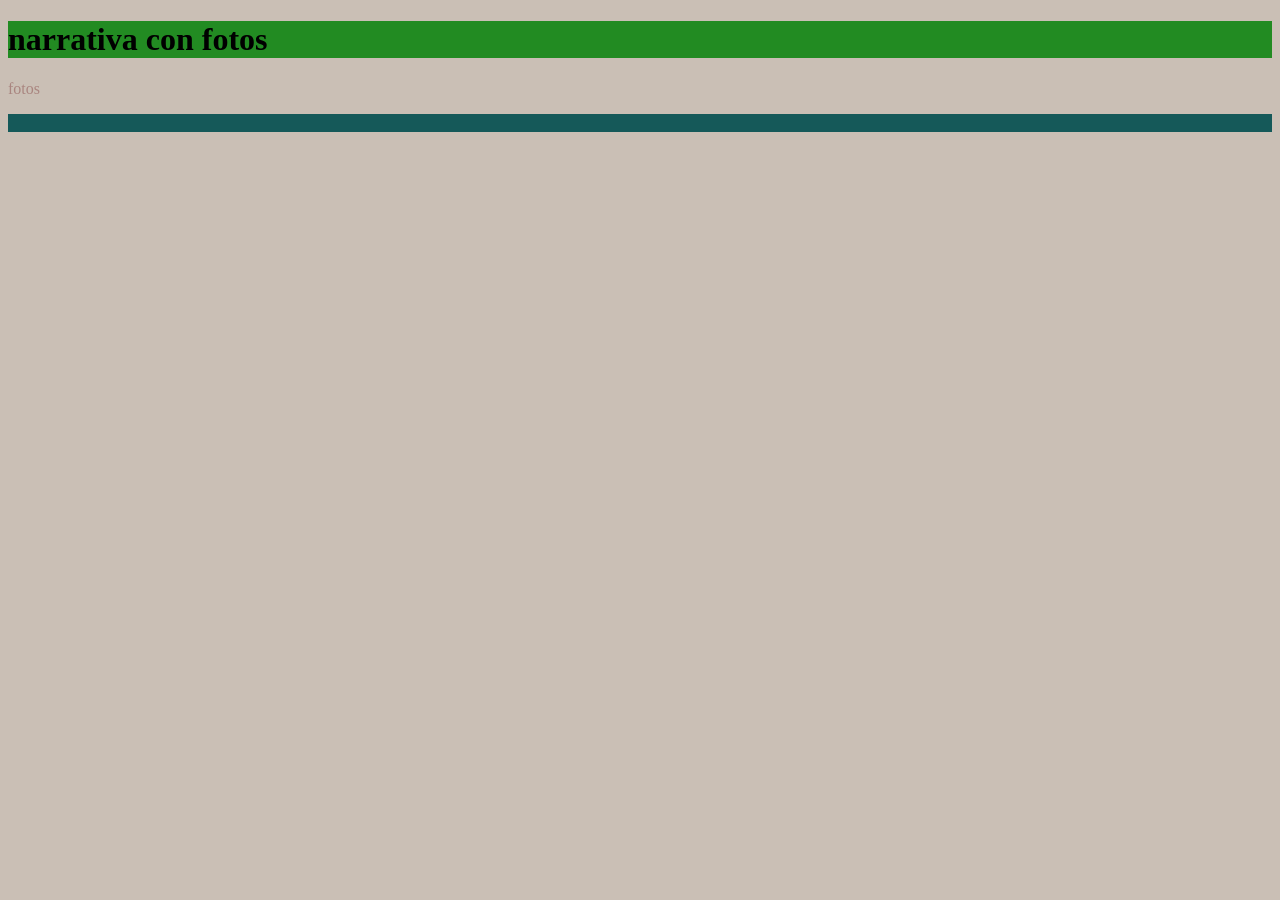
==== index.html @ 184008d2 "Avances con fotos" ====
<!DOCTYPE html>
<html lang="en">
<head>
    <meta charset="UTF-8">
    <meta name="viewport" content="width=device-width, initial-scale=1.0">
    <title>narrativa fotos</title>
    <link rel="stylesheet" href="estilo.css">
</head>
<body>
    <h1>narrativa con fotos</h1>
    <p>fotos</p>

    <div id="galeria">
        <img class="foto" src="" 
    </div>
   
</body>
</html>
---- estilo.css ----
body {
    background-color:#CABFB5;
}

h1 {
    background-color: forestgreen;
}

p {
    color:rgba(126, 54, 54, 0.423);
}

#galeria {
    background-color: rgb(21, 89, 89);
}
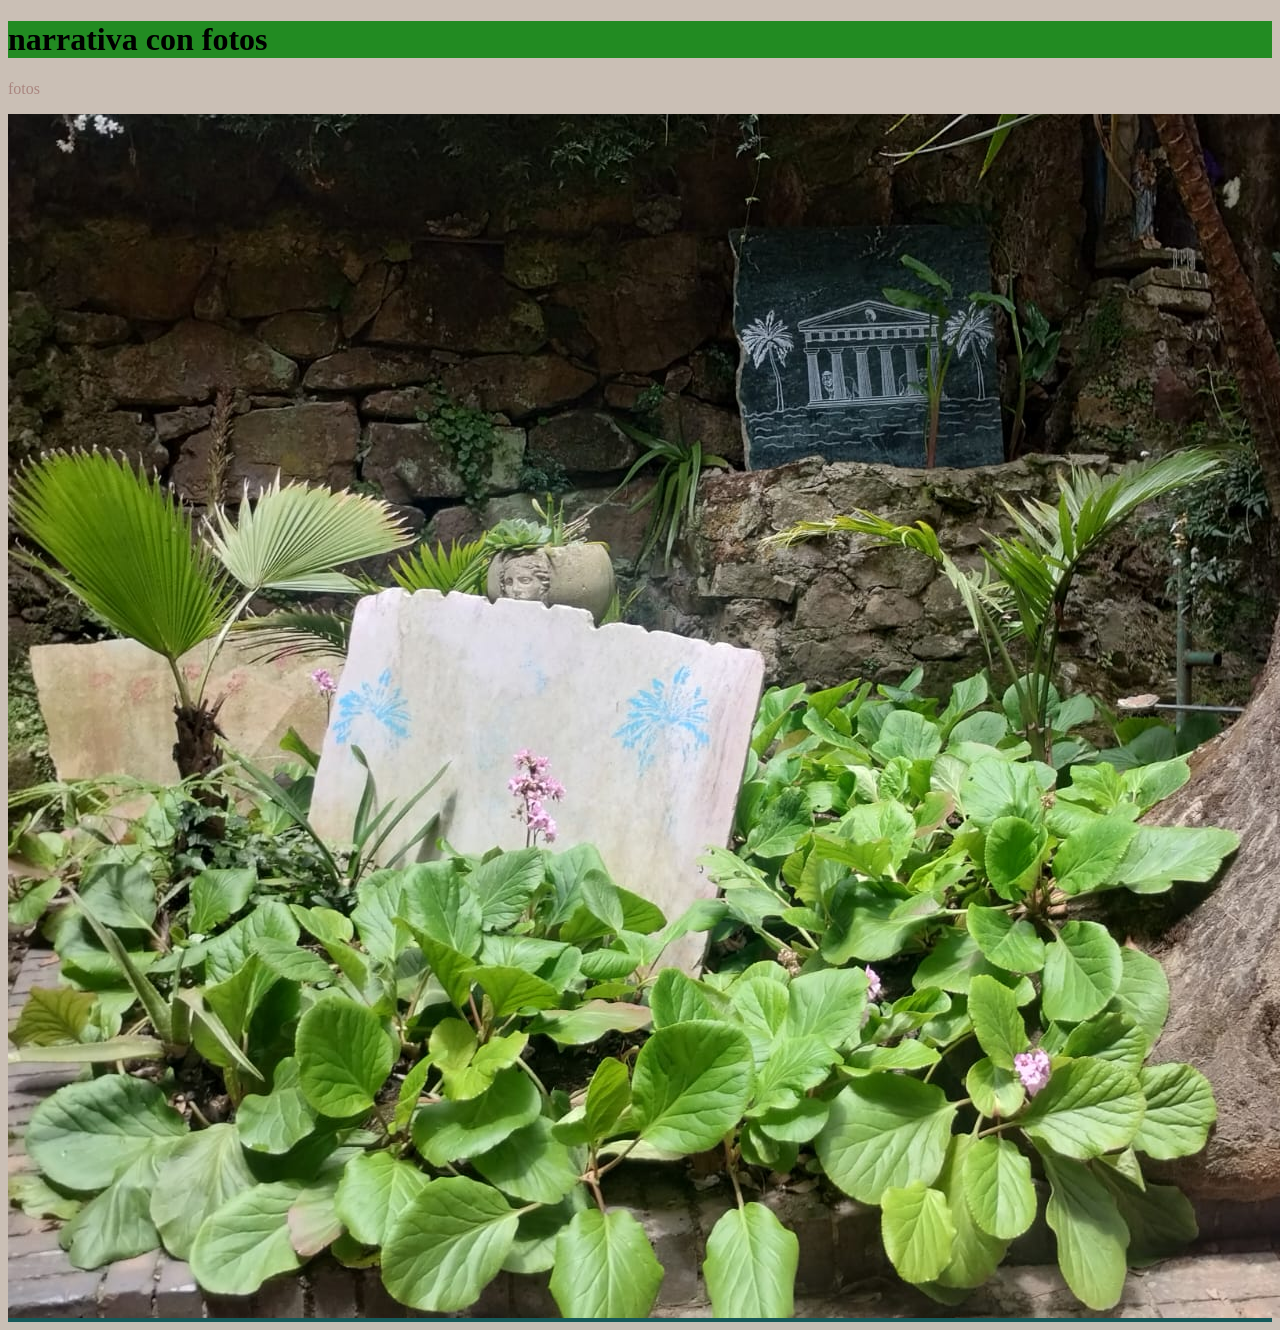
==== commit 71431e73: "avance fotos" ====
--- a/index.html
+++ b/index.html
@@ -11,7 +11,7 @@
     <p>fotos</p>
 
     <div id="galeria">
-        <img class="foto" src="" 
+        <img class="foto" src="/assets/arbol.jpeg" 
     </div>
    
 </body>
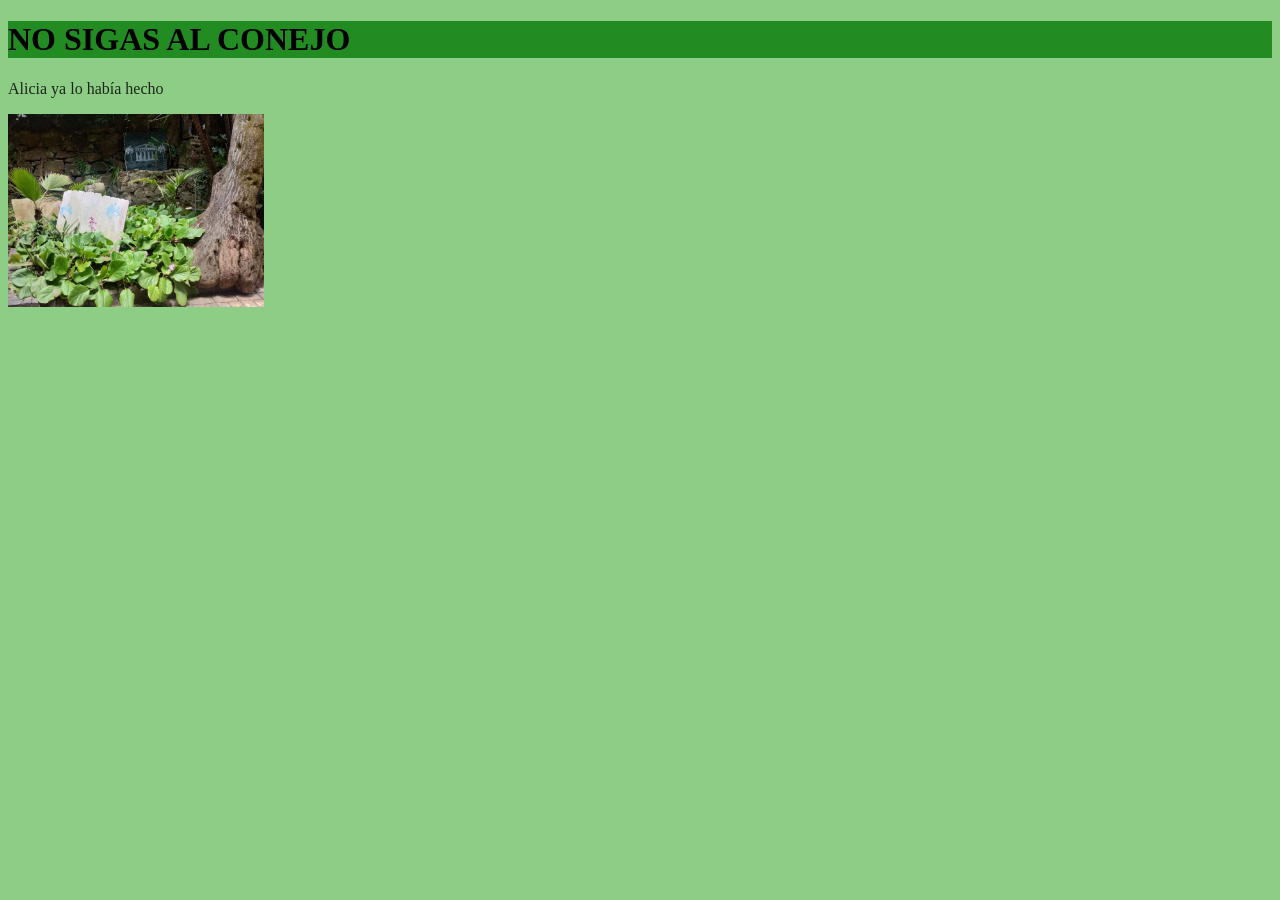
==== commit 7ac03aa5: "mejorar titulos, estructura e imagenes" ====
--- a/index.html
+++ b/index.html
@@ -1,14 +1,14 @@
 <!DOCTYPE html>
-<html lang="en">
+<html lang="es">
 <head>
     <meta charset="UTF-8">
     <meta name="viewport" content="width=device-width, initial-scale=1.0">
-    <title>narrativa fotos</title>
+    <title>El Sueño De Alicia</title>
     <link rel="stylesheet" href="estilo.css">
 </head>
 <body>
-    <h1>narrativa con fotos</h1>
-    <p>fotos</p>
+    <h1>NO SIGAS AL CONEJO</h1>
+    <p>Alicia ya lo había hecho</p>
 
     <div id="galeria">
         <img class="foto" src="/assets/arbol.jpeg" 
--- a/estilo.css
+++ b/estilo.css
@@ -1,15 +1,20 @@
 body {
-    background-color:#CABFB5;
+    background-color:#8dcd85;
 }
 
 h1 {
     background-color: forestgreen;
+    
 }
 
 p {
-    color:rgba(126, 54, 54, 0.423);
+    color:rgba(1, 1, 1, 0.814);
 }
 
 #galeria {
-    background-color: rgb(21, 89, 89);
+    width: 50vw;
 }
+
+.foto {
+width: 40%;
+}
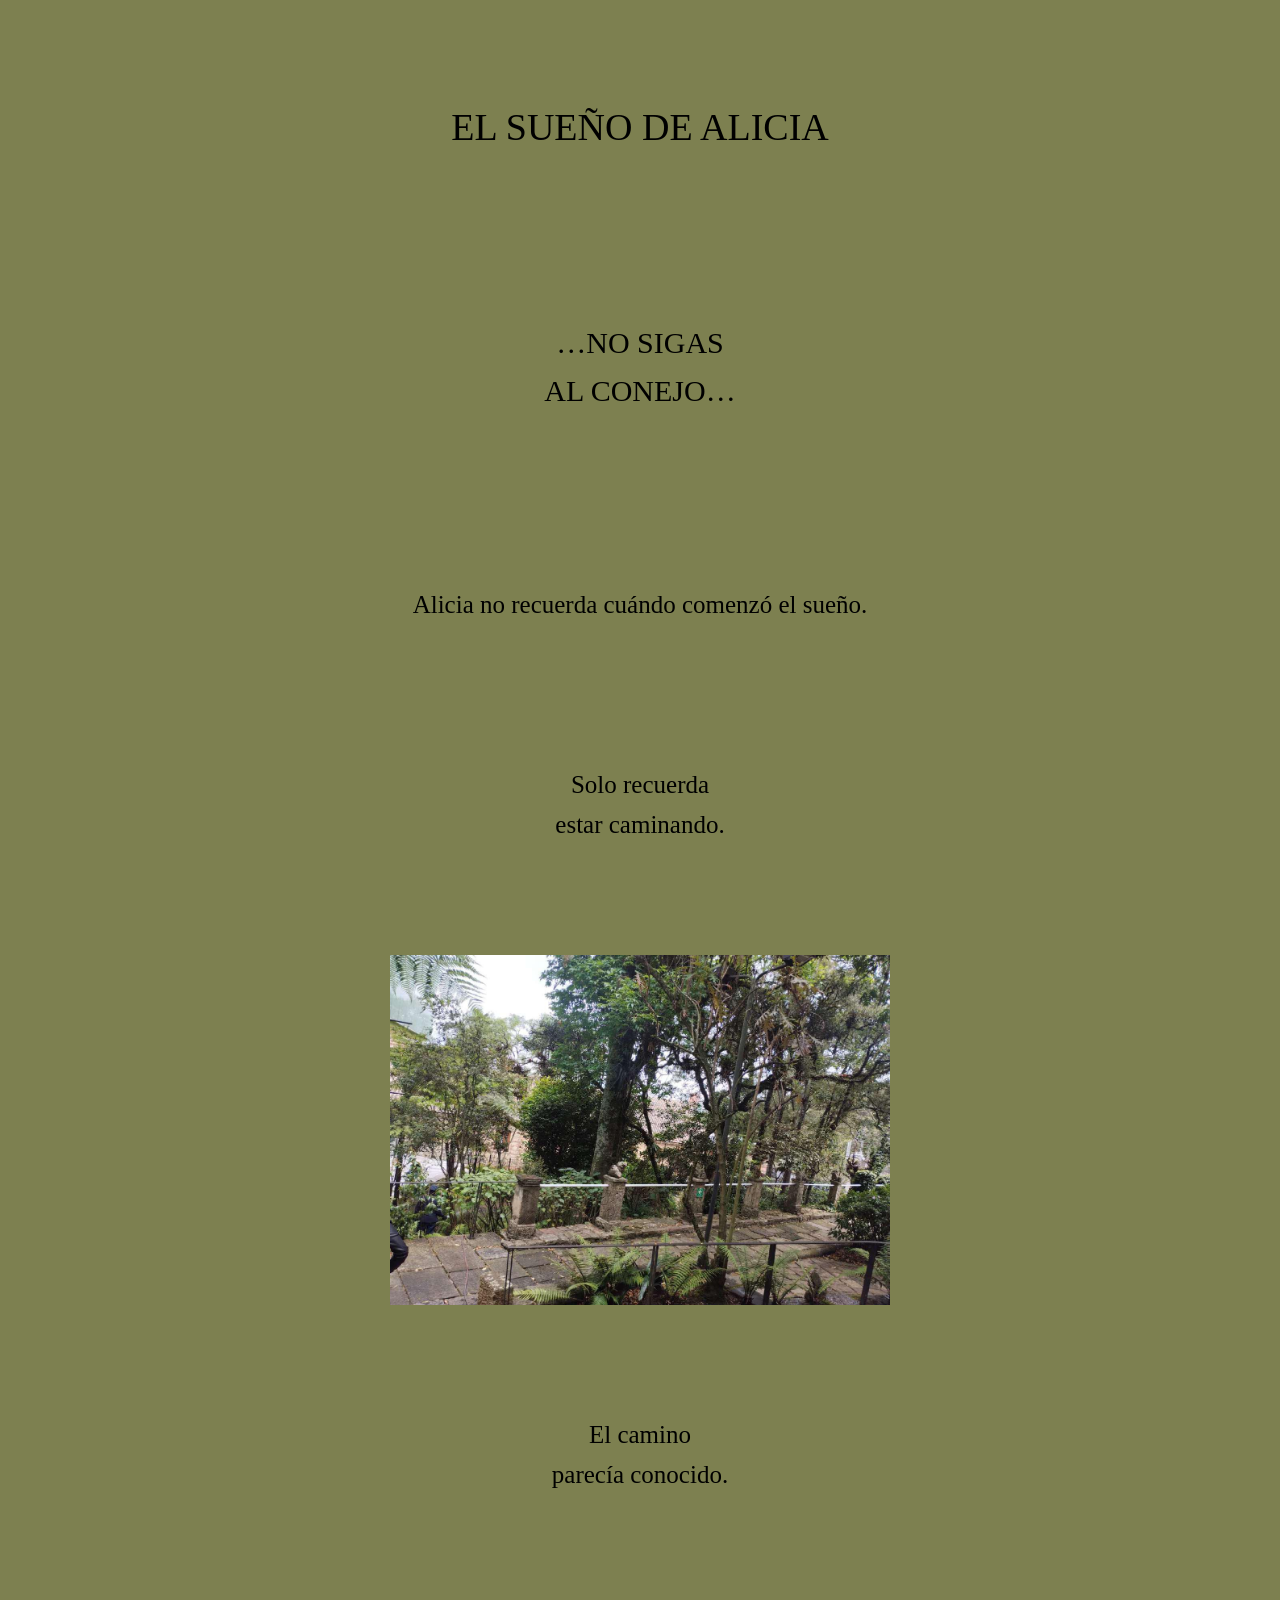
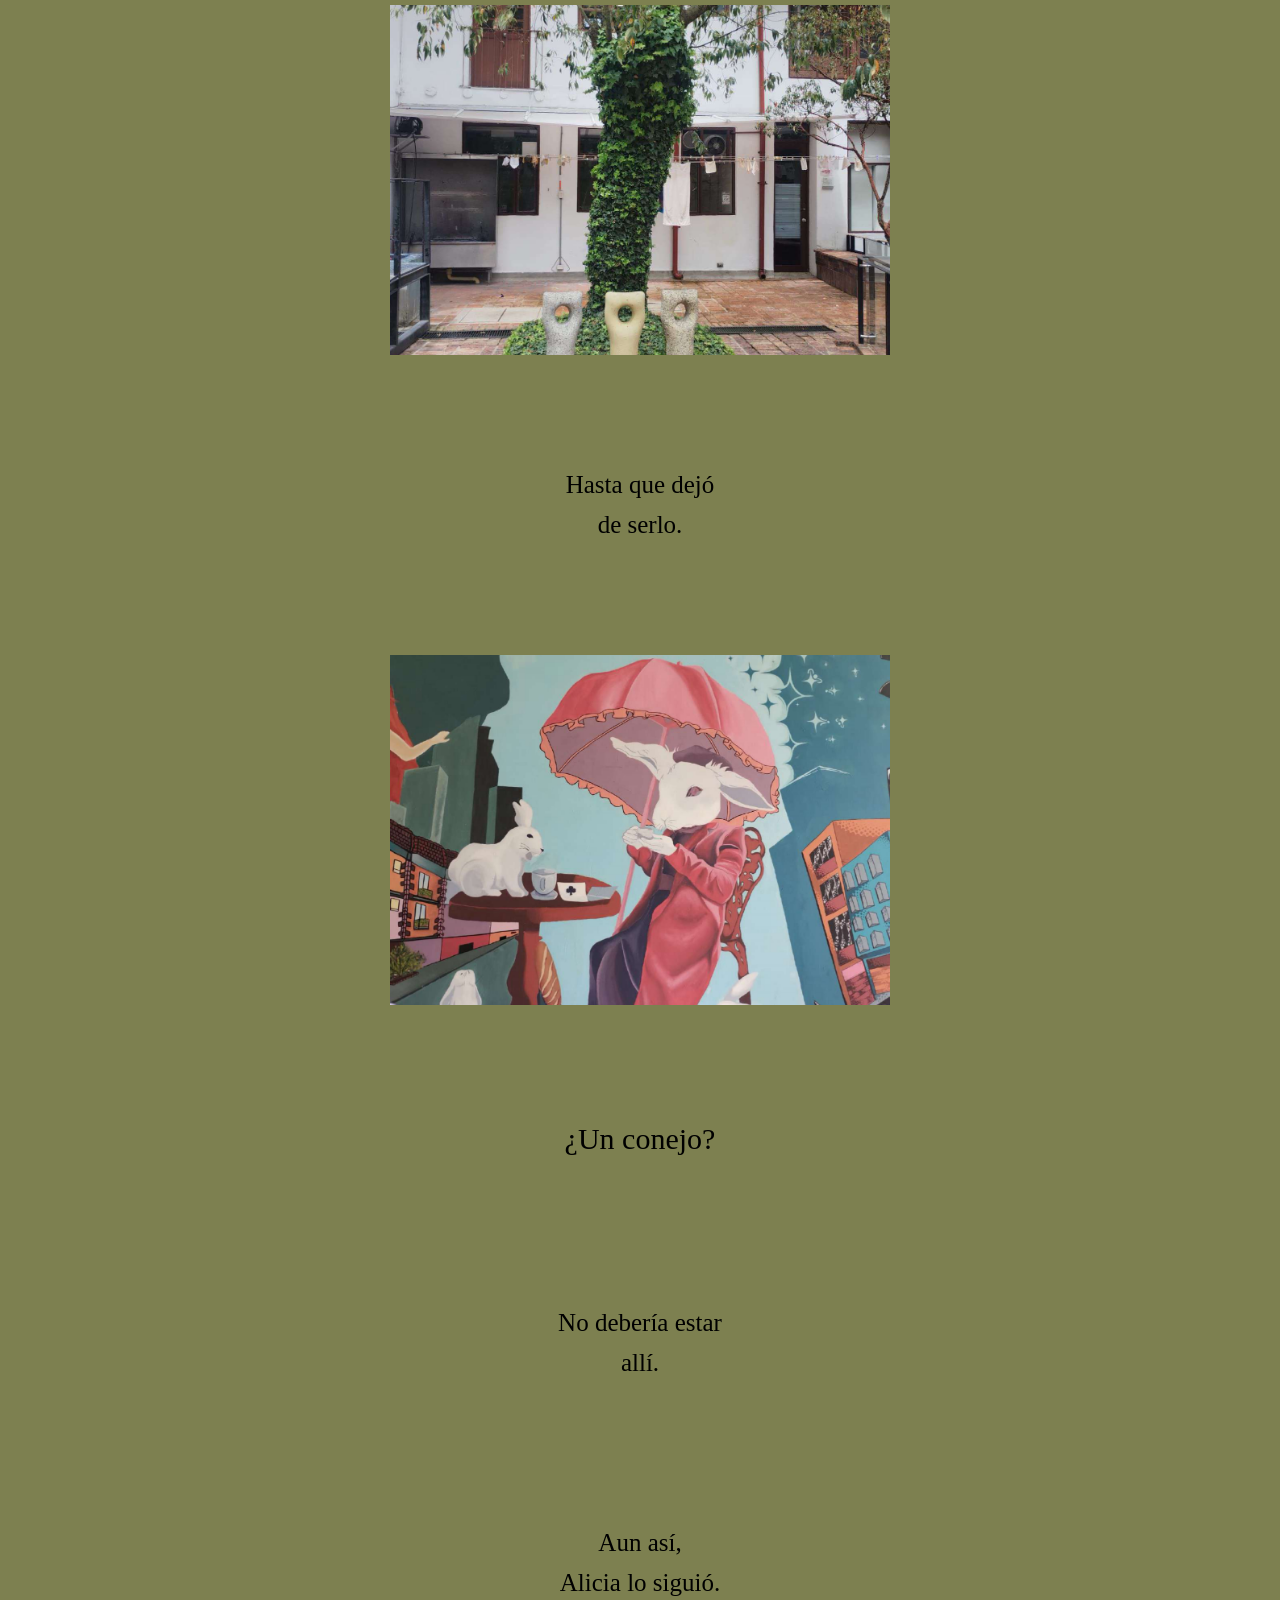
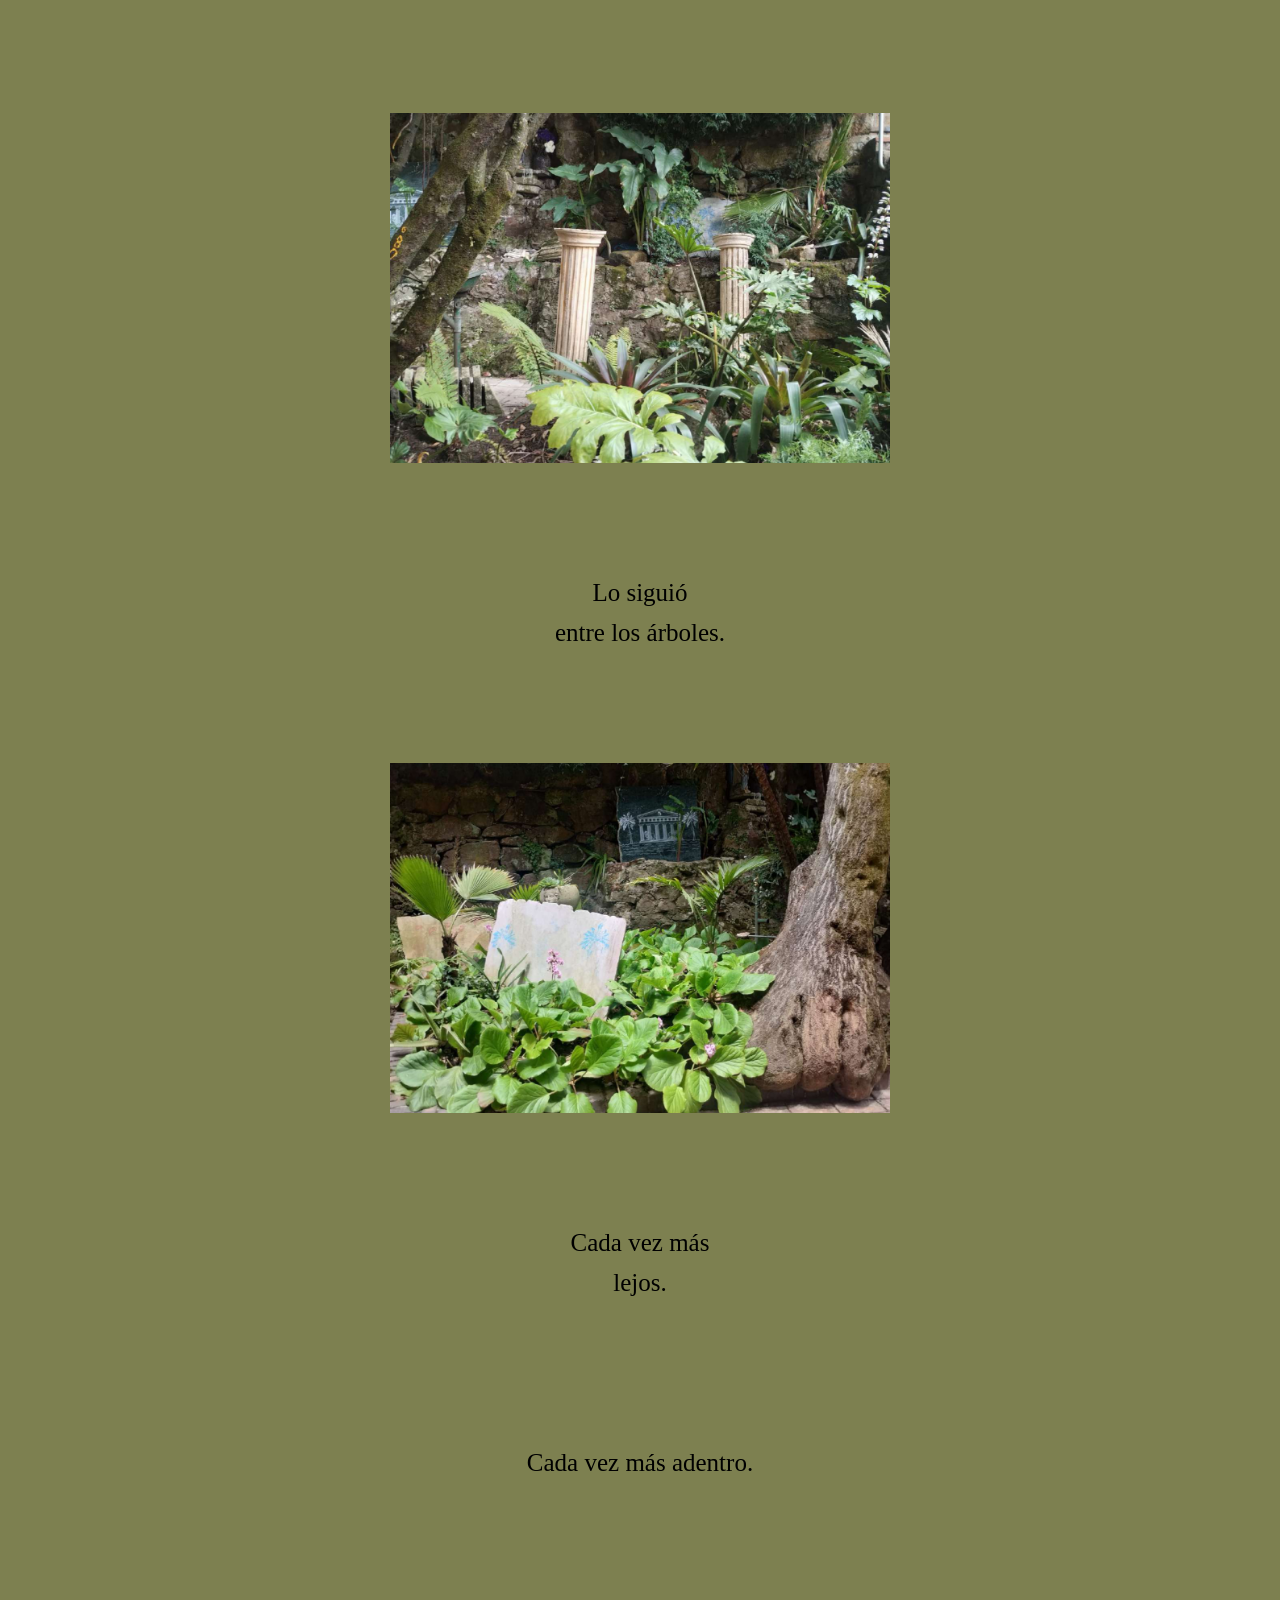
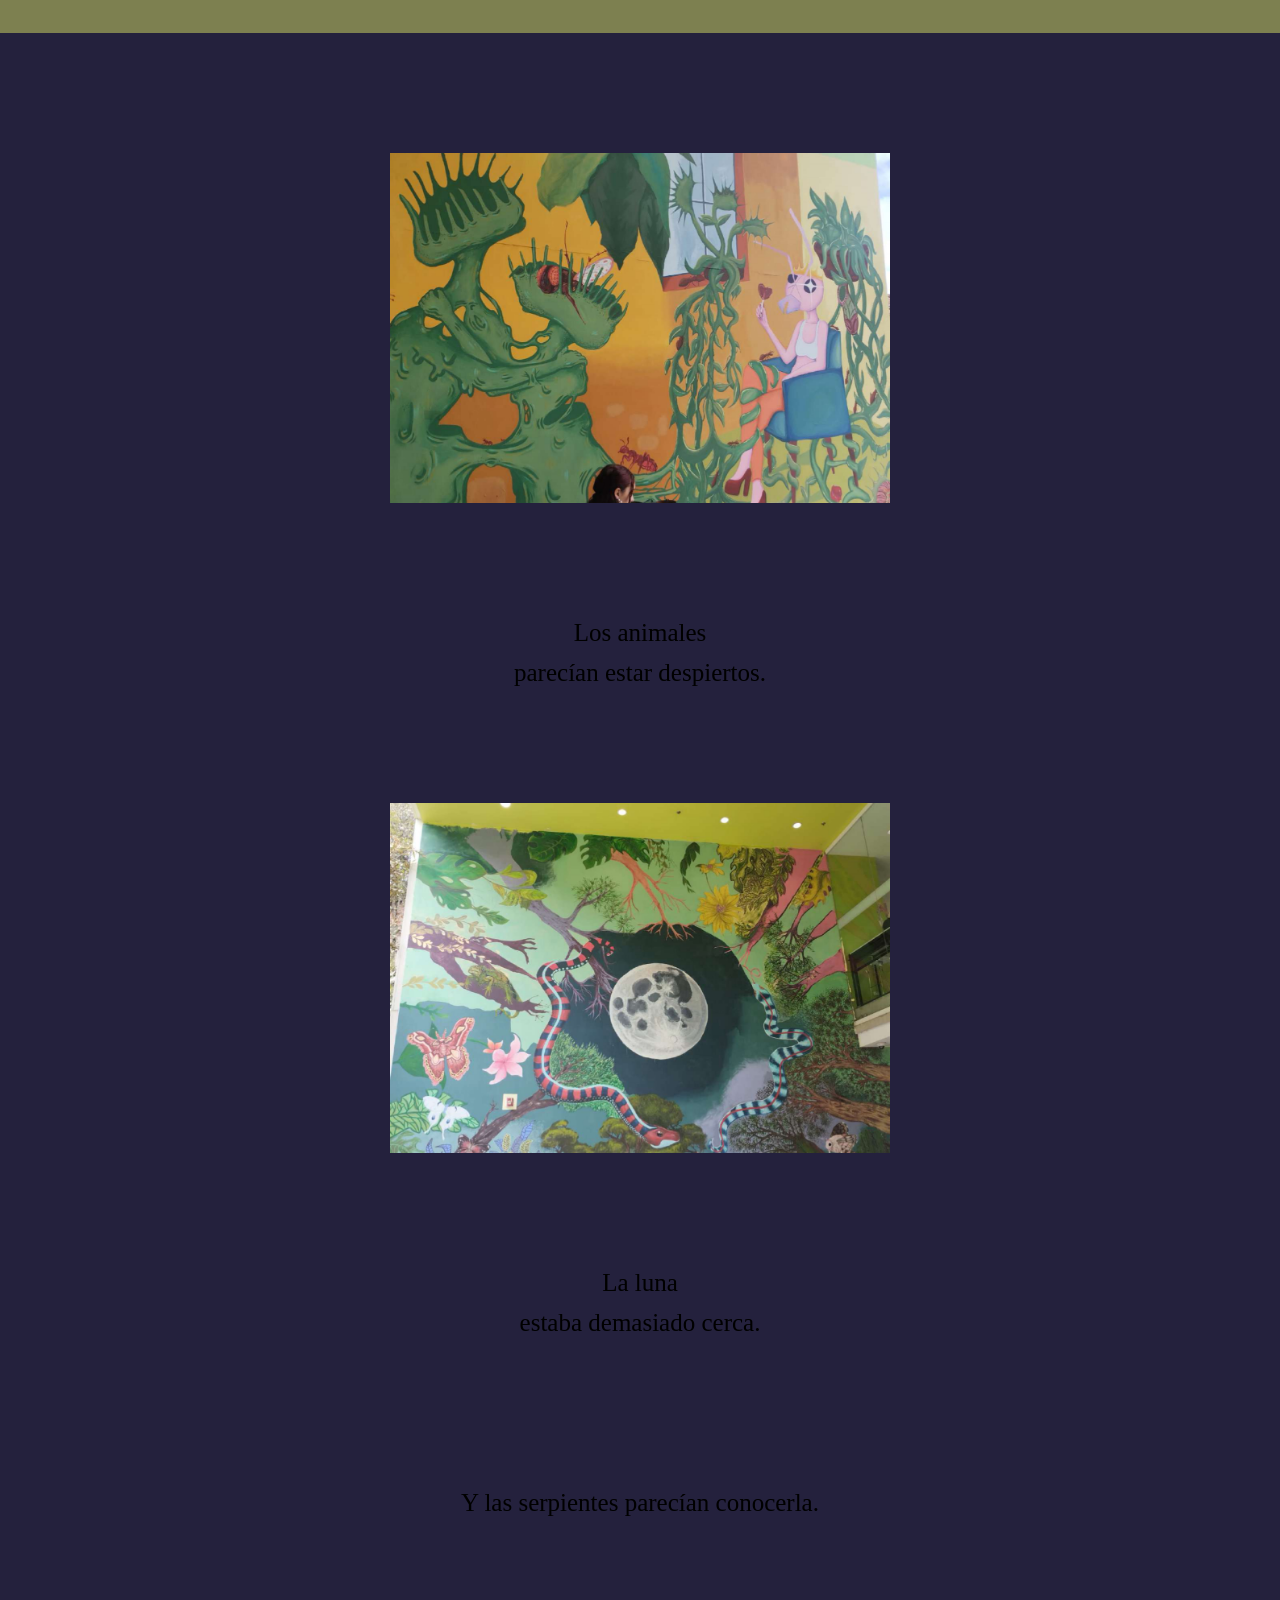
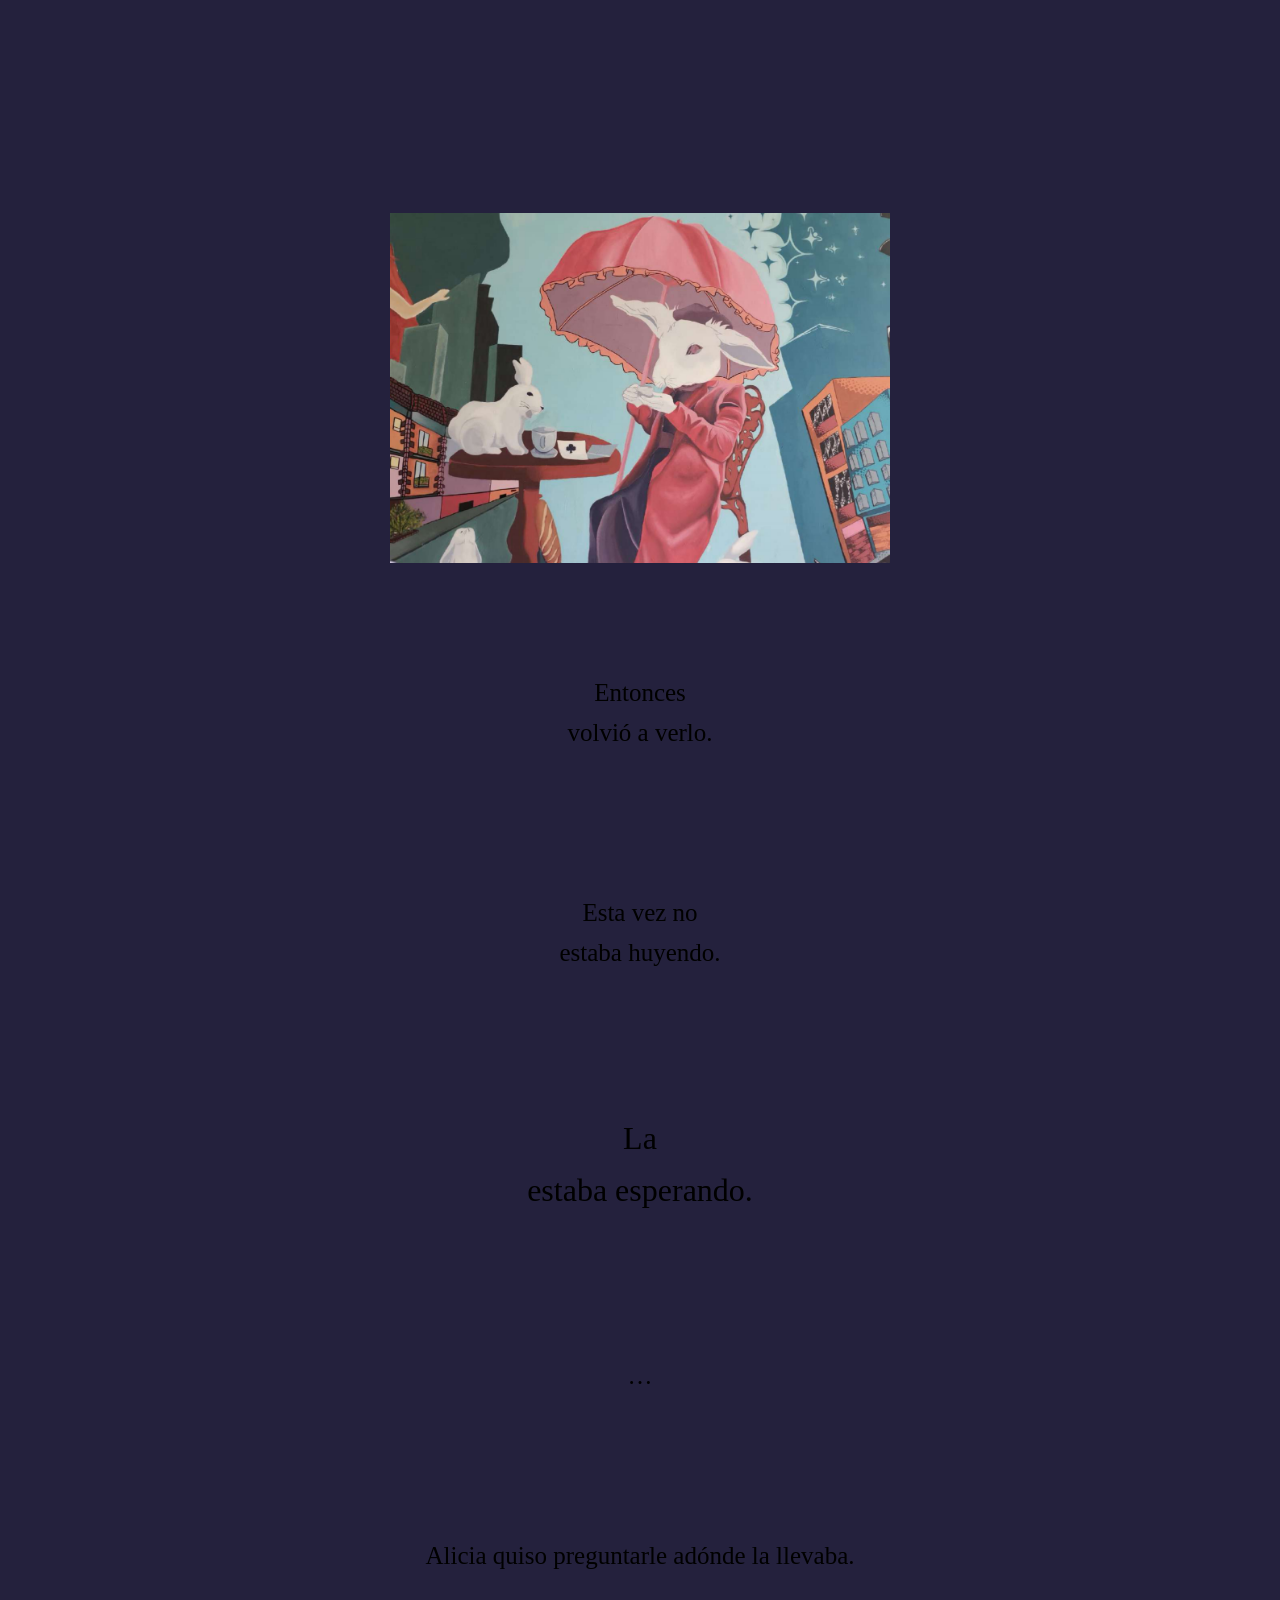
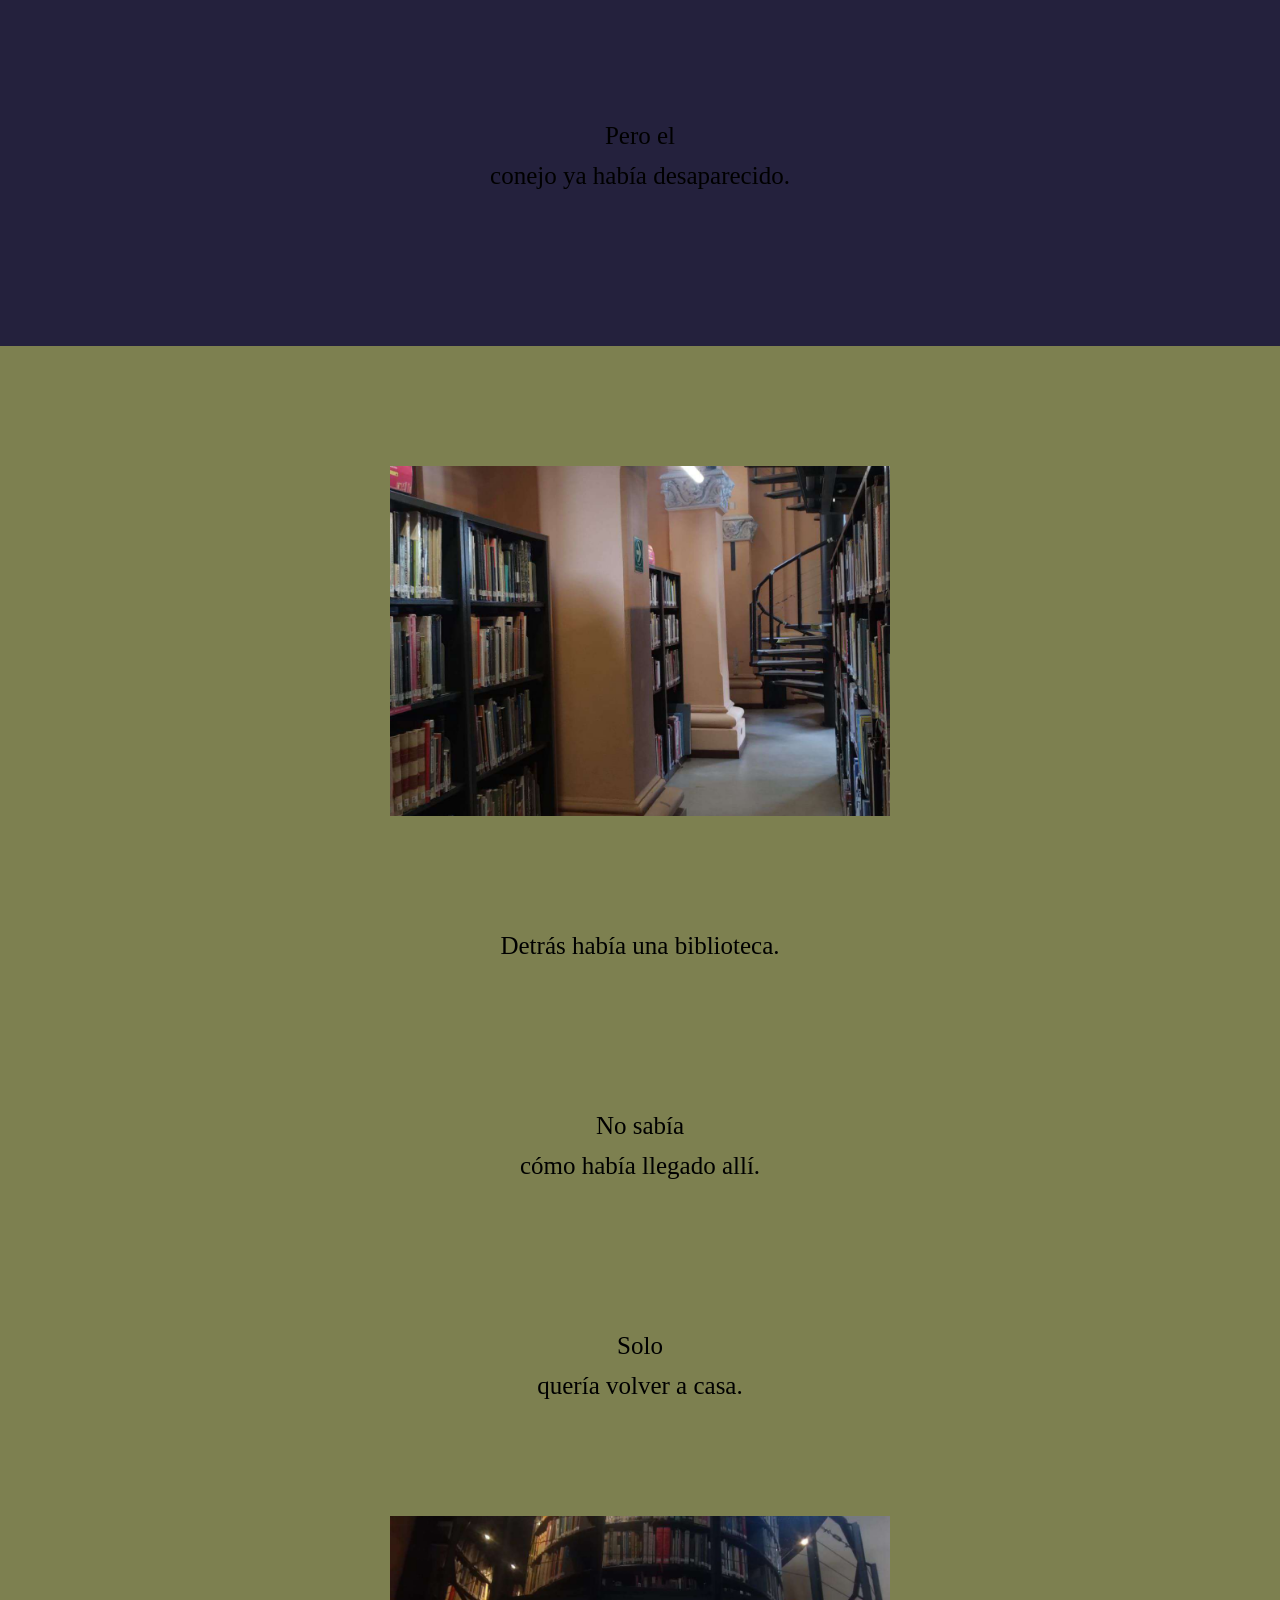
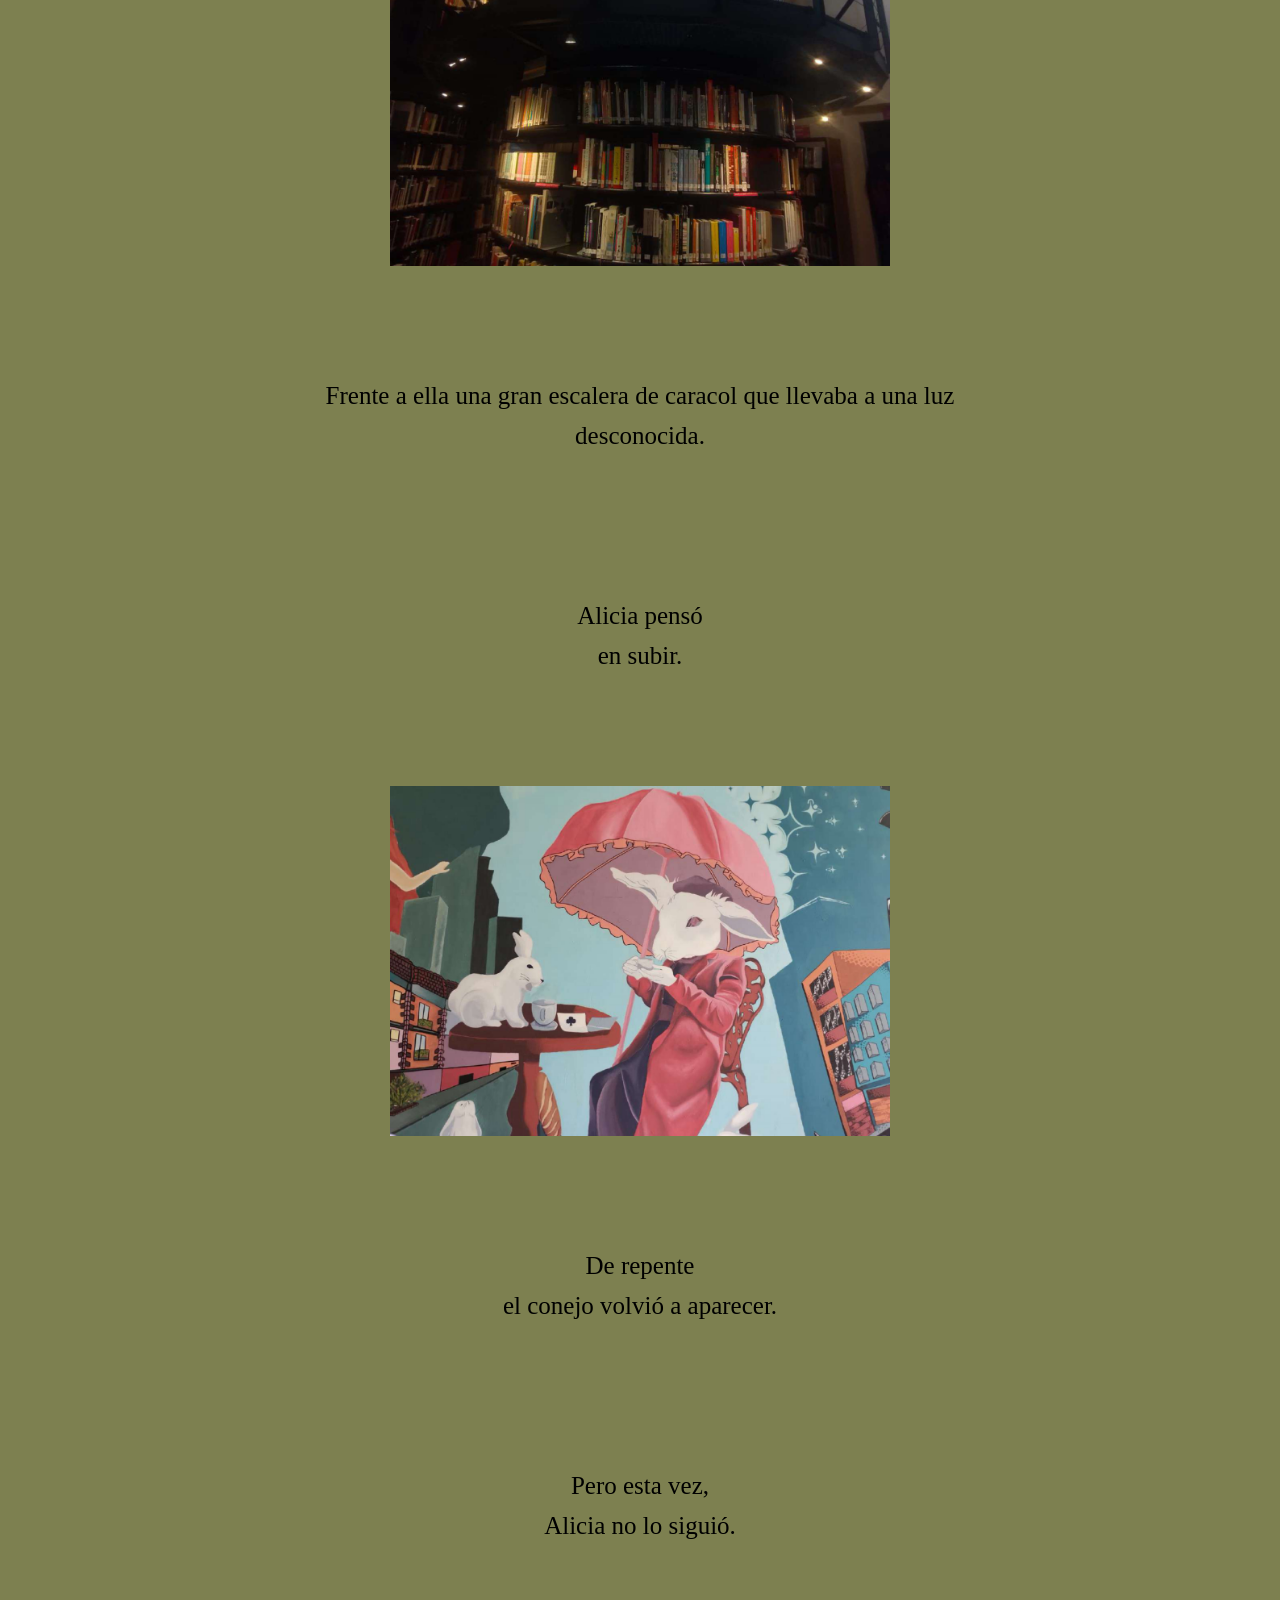
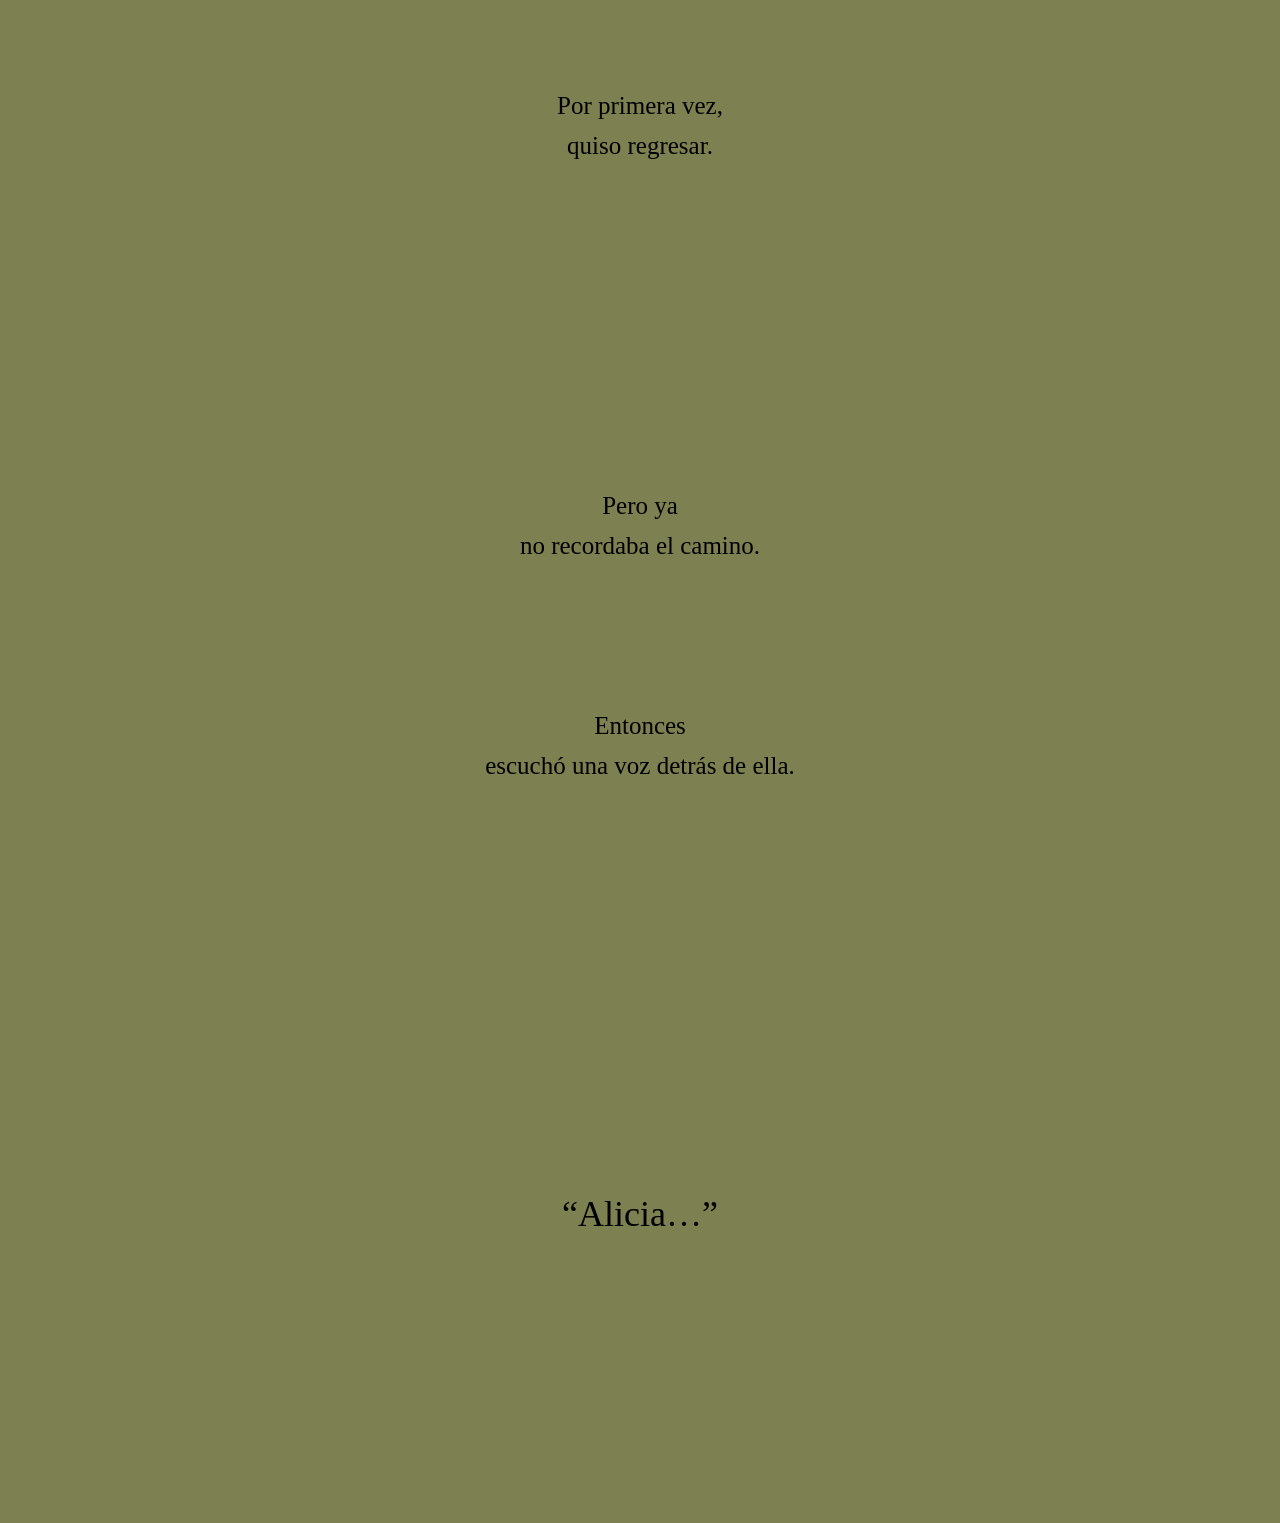
==== commit 930e6a25: "Agregue fotos, cambio de color fondo y texto centrado :)" ====
--- a/index.html
+++ b/index.html
@@ -3,16 +3,122 @@
 <head>
     <meta charset="UTF-8">
     <meta name="viewport" content="width=device-width, initial-scale=1.0">
-    <title>El Sueño De Alicia</title>
+    <title>El sueño de Alicia</title>
+
     <link rel="stylesheet" href="estilo.css">
 </head>
+
 <body>
-    <h1>NO SIGAS AL CONEJO</h1>
-    <p>Alicia ya lo había hecho</p>
 
-    <div id="galeria">
-        <img class="foto" src="/assets/arbol.jpeg" 
-    </div>
-   
+    <main>
+
+        <h1>EL SUEÑO DE ALICIA</h1>
+
+        <p class="especial">…NO SIGAS<br>AL CONEJO…</p>
+
+        <p>Alicia no recuerda cuándo comenzó el sueño.</p>
+
+        <p>Solo recuerda<br>estar caminando.</p>
+
+        <img src="assets/Jardin 1.jpg" alt="Jardín">
+
+        <p>El camino<br>parecía conocido.</p>
+
+        <img src="assets/Jardin 2.jpg" alt="Jardín">
+
+        <p>Hasta que dejó<br>de serlo.</p>
+
+        <img src="assets/Conejo.jpg" alt="Conejo">
+
+        <p class="pregunta">¿Un conejo?</p>
+
+        <p>No debería estar<br>allí.</p>
+
+        <p>Aun así,<br>Alicia lo siguió.</p>
+
+        <img src="assets/Jardin 3.jpg" alt="Jardín">
+
+        <p>Lo siguió<br>entre los árboles.</p>
+
+        <img src="assets/Jardin 4.jpg" alt="Jardín">
+
+        <p>Cada vez más<br>lejos.</p>
+
+        <p>Cada vez más adentro.</p>
+
+    </main>
+
+
+    <!-- CAMBIO DE AMBIENTE -->
+
+    <section class="oscuro">
+
+        <img src="assets/Animales.jpg" alt="Animales">
+
+        <p>Los animales<br>parecían estar despiertos.</p>
+
+        <img src="assets/Luna.serpiente.jpg" alt="Luna y serpiente">
+
+        <p>La luna<br>estaba demasiado cerca.</p>
+
+        <p>Y las serpientes parecían conocerla.</p>
+
+        <div class="espacio"></div>
+
+        <img src="assets/Conejo.jpg" alt="Conejo">
+
+        <p>Entonces<br>volvió a verlo.</p>
+
+        <p>Esta vez no<br>estaba huyendo.</p>
+
+        <p class="destacado">La<br>estaba esperando.</p>
+
+        <p>…</p>
+
+        <p>Alicia quiso preguntarle adónde la llevaba.</p>
+
+        <p>Pero el<br>conejo ya había desaparecido.</p>
+
+    </section>
+
+
+    <!-- BIBLIOTECA -->
+
+    <main>
+
+        <img src="assets/Biblioteca.jpg" alt="Biblioteca">
+
+        <p>Detrás había una biblioteca.</p>
+
+        <p>No sabía<br>cómo había llegado allí.</p>
+
+        <p>Solo<br>quería volver a casa.</p>
+
+        <img src="assets/Torre biblioteca.jpg" alt="Torre de biblioteca">
+
+        <p>Frente a ella una gran escalera de caracol que llevaba a una luz desconocida.</p>
+
+        <p>Alicia pensó<br>en subir.</p>
+
+        <img src="assets/Conejo.jpg" alt="Conejo">
+
+        <p>De repente<br>el conejo volvió a aparecer.</p>
+
+        <p>Pero esta vez,<br>Alicia no lo siguió.</p>
+
+        <p>Por primera vez,<br>quiso regresar.</p>
+
+        <div class="espacio"></div>
+
+        <p>Pero ya<br>no recordaba el camino.</p>
+
+        <p>Entonces<br>escuchó una voz detrás de ella.</p>
+
+        <div class="espacio"></div>
+
+        <p class="final">“Alicia…”</p>
+
+    </main>
+
 </body>
 </html>
--- a/estilo.css
+++ b/estilo.css
@@ -1,20 +1,115 @@
+* {
+    box-sizing: border-box;
+}
+
 body {
-    background-color:#8dcd85;
+    margin: 0;
+    background-color: #7d8050;
+    color: #000000;
+    font-family: "Lucida Calligraphy", "URW Chancery L", cursive;
+}
+
+main,
+.oscuro {
+    width: 100%;
+    min-height: 100vh;
+
+    display: flex;
+    flex-direction: column;
+    align-items: center;
+    justify-content: flex-start;
+
+    text-align: center;
+
+    padding: 80px 20px;
 }
 
 h1 {
-    background-color: forestgreen;
-    
+    font-size: 38px;
+    font-weight: normal;
+    margin-bottom: 100px;
 }
 
 p {
-    color:rgba(1, 1, 1, 0.814);
+    font-size: 25px;
+    line-height: 1.6;
+    margin: 70px 0;
+    max-width: 700px;
 }
 
-#galeria {
-    width: 50vw;
+.especial {
+    font-size: 30px;
+    margin-bottom: 100px;
 }
 
-.foto {
-width: 40%;
+.pregunta {
+    font-size: 30px;
+}
+
+.destacado {
+    font-size: 32px;
+}
+
+img {
+    width: 500px;
+    height: 350px;
+    object-fit: cover;
+
+    display: block;
+
+    margin: 40px auto;
+}
+
+.espacio {
+    height: 180px;
+    width: 100%;
+}
+
+/* Cambio de ambiente */
+
+.oscuro {
+    background-color: #24213d;
+    color: #000000;
+}
+
+/* Final */
+
+.final {
+    font-size: 36px;
+    margin-top: 150px;
+    margin-bottom: 200px;
+}
+
+
+/* Adaptación para celulares */
+
+@media (max-width: 600px) {
+
+    main,
+    .oscuro {
+        padding: 50px 15px;
+    }
+
+    h1 {
+        font-size: 28px;
+        margin-bottom: 70px;
+    }
+
+    p {
+        font-size: 20px;
+        margin: 55px 0;
+    }
+
+    .especial {
+        font-size: 24px;
+    }
+
+    img {
+        width: 90%;
+        height: 250px;
+    }
+
+    .final {
+        font-size: 28px;
+    }
 }
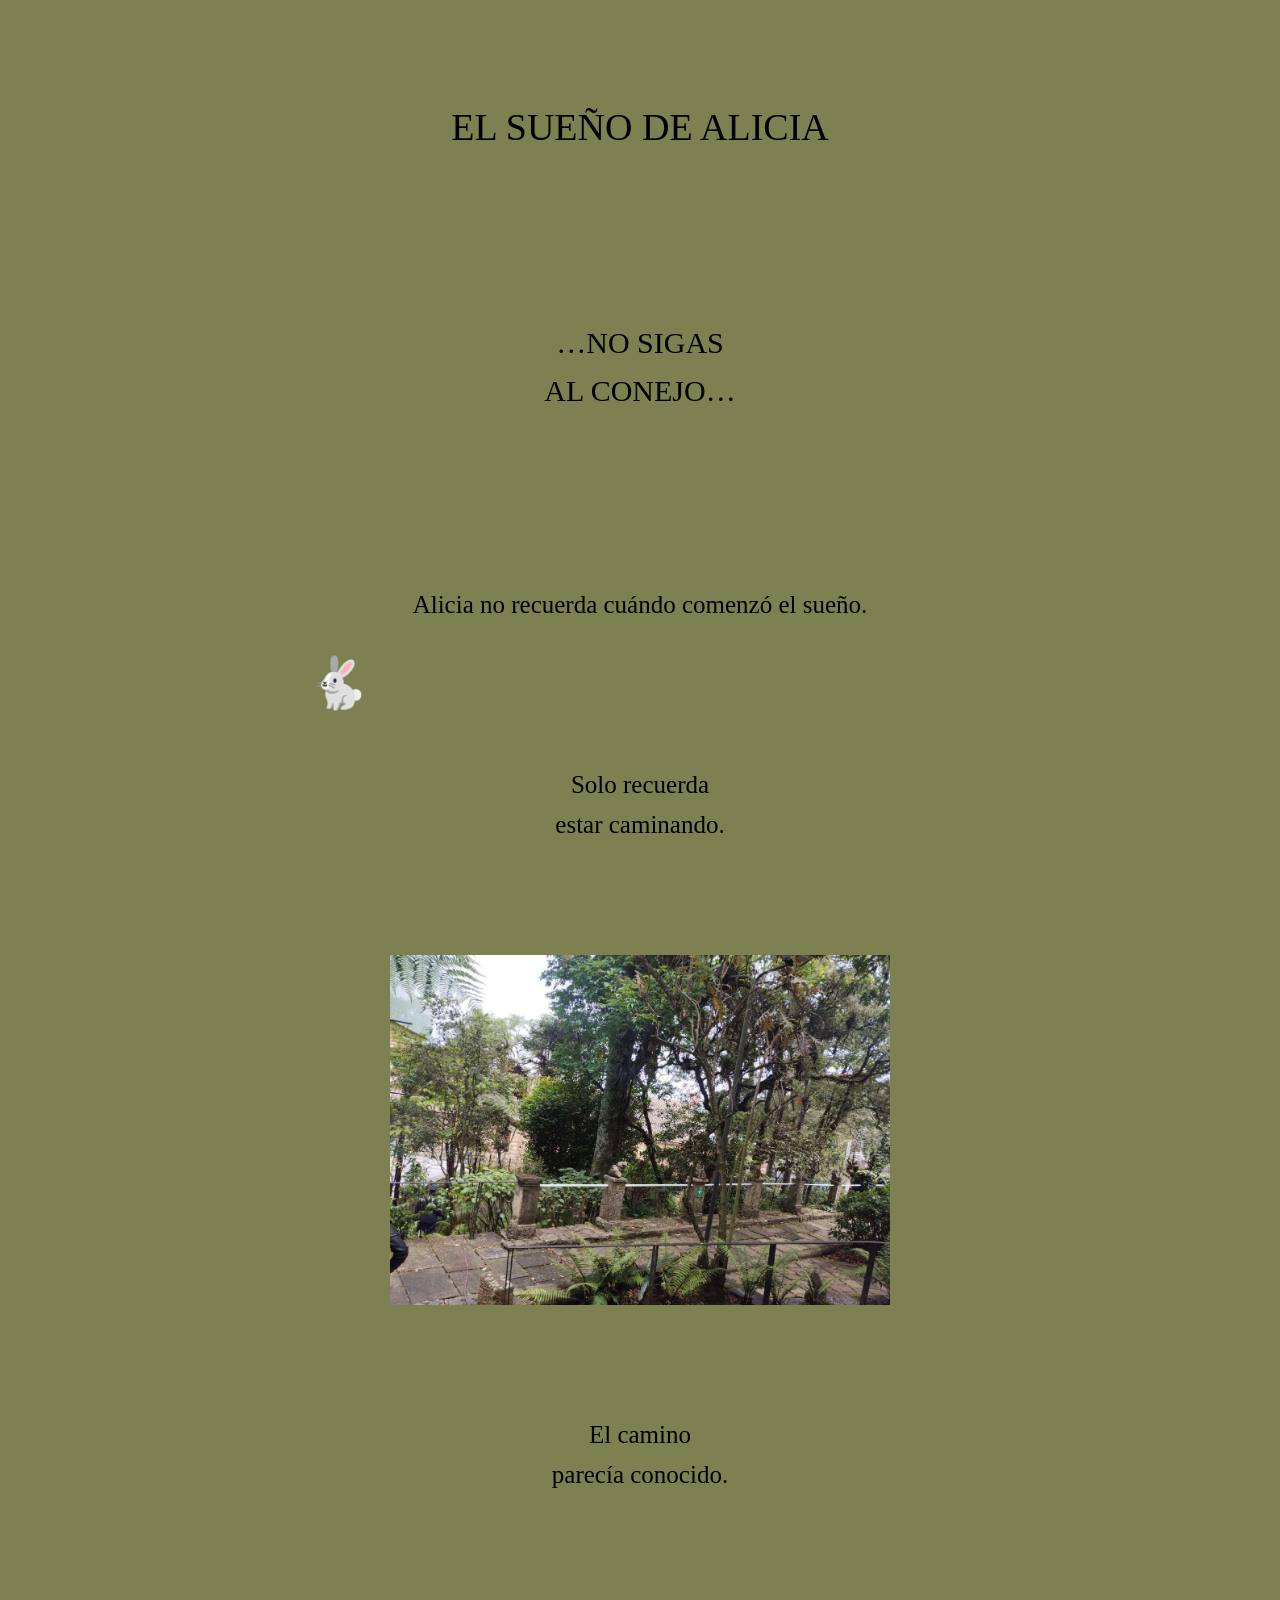
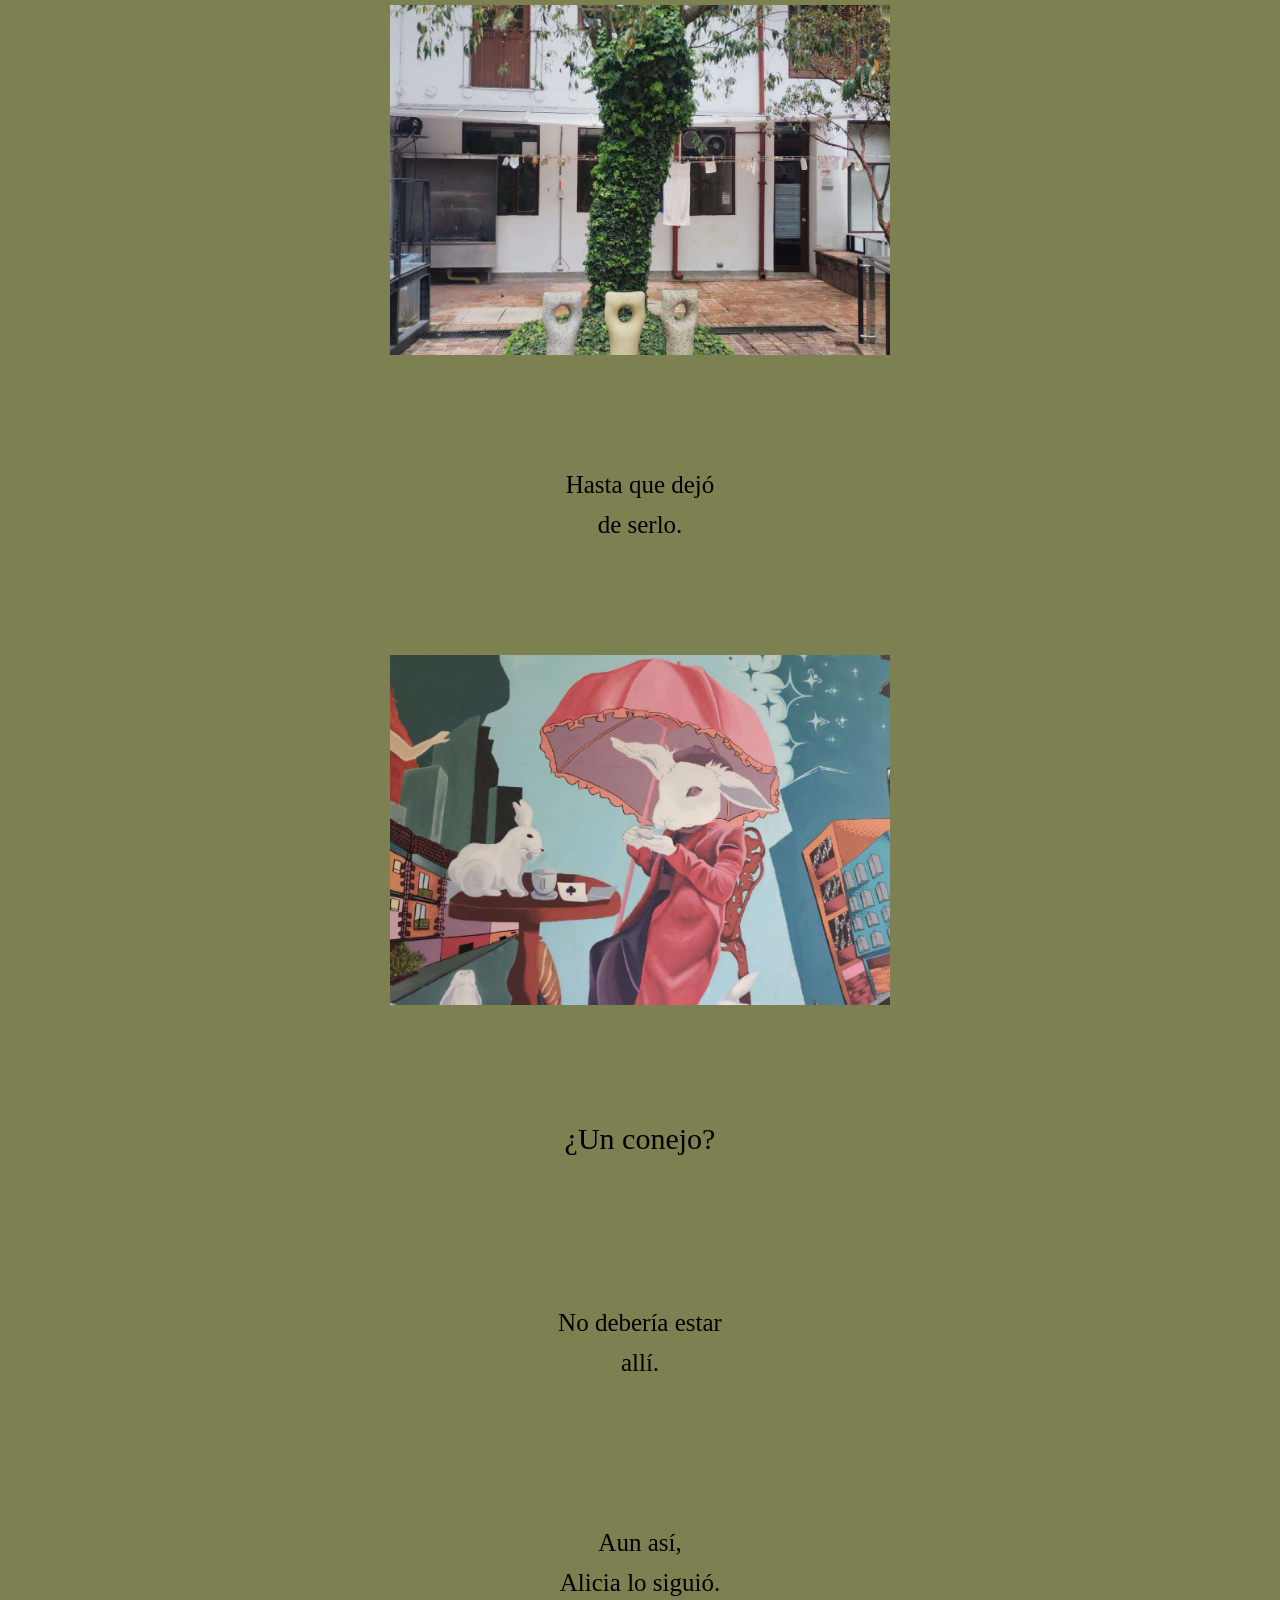
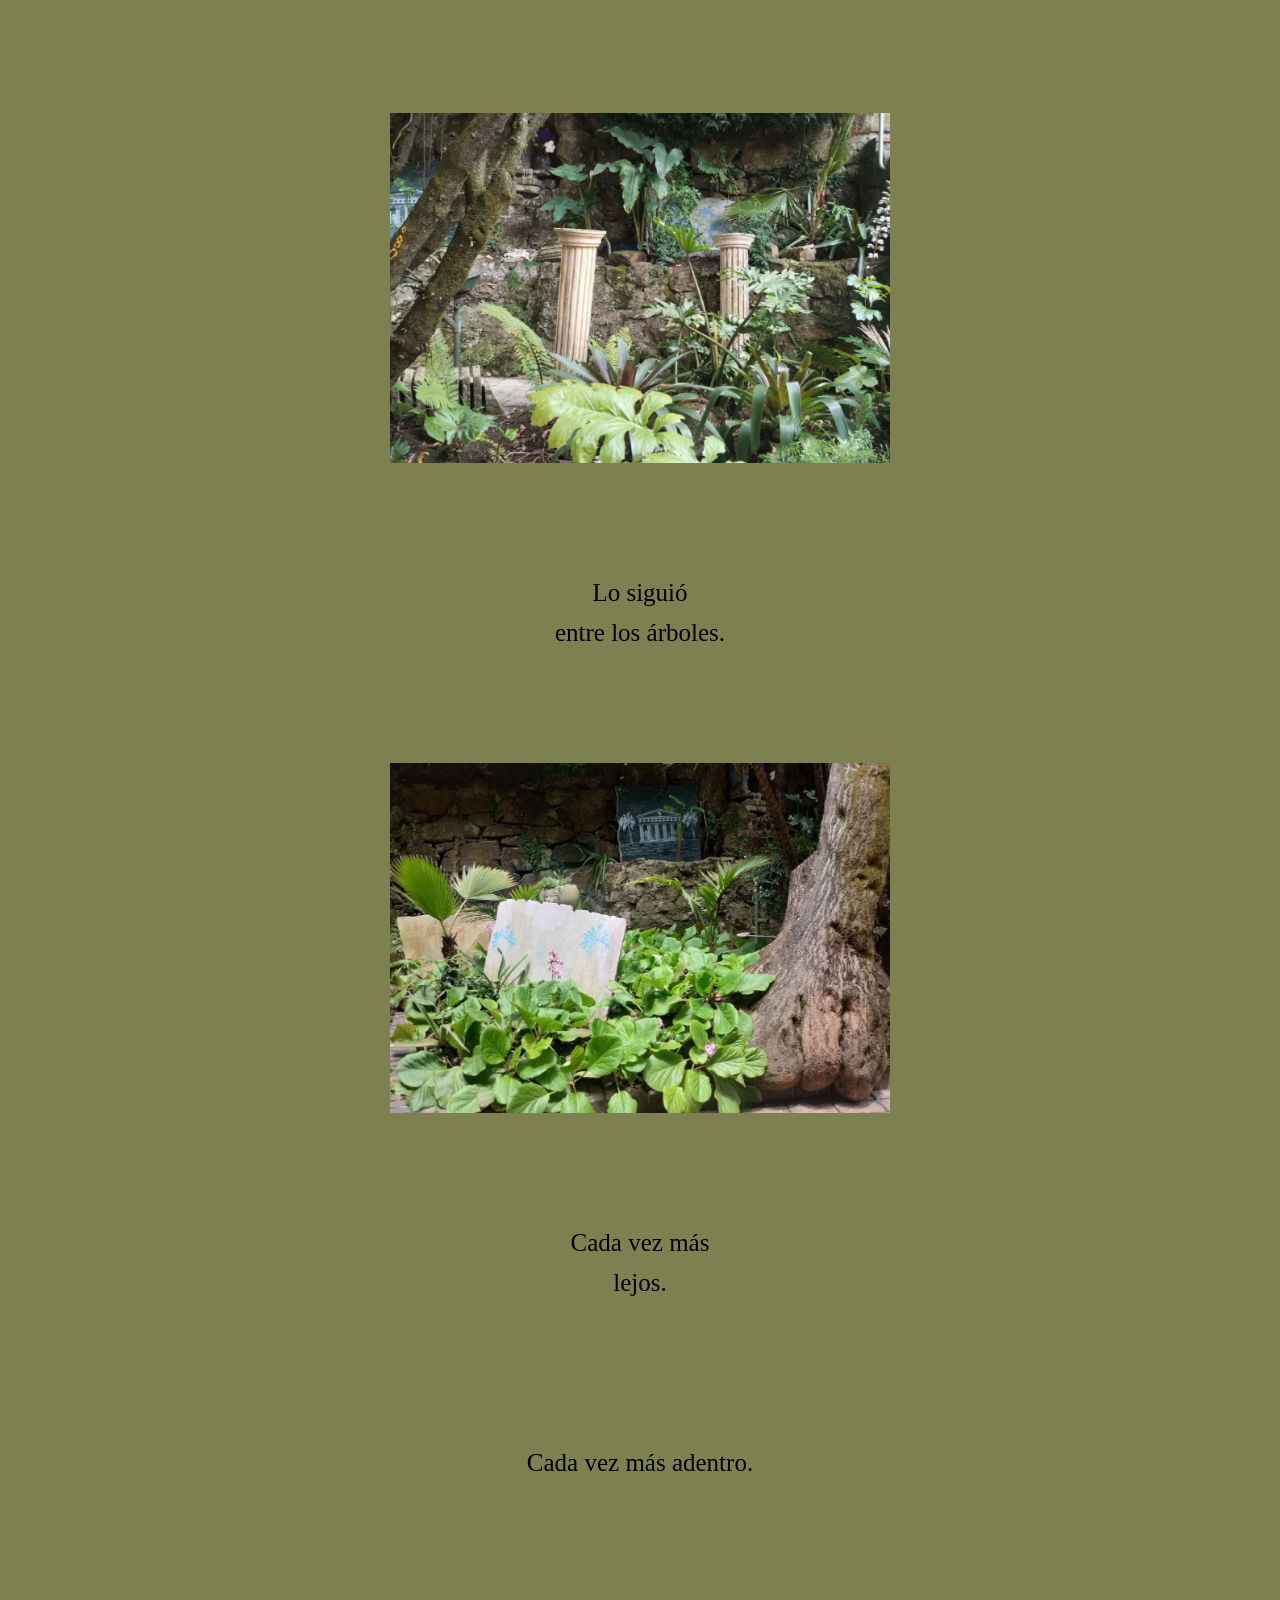
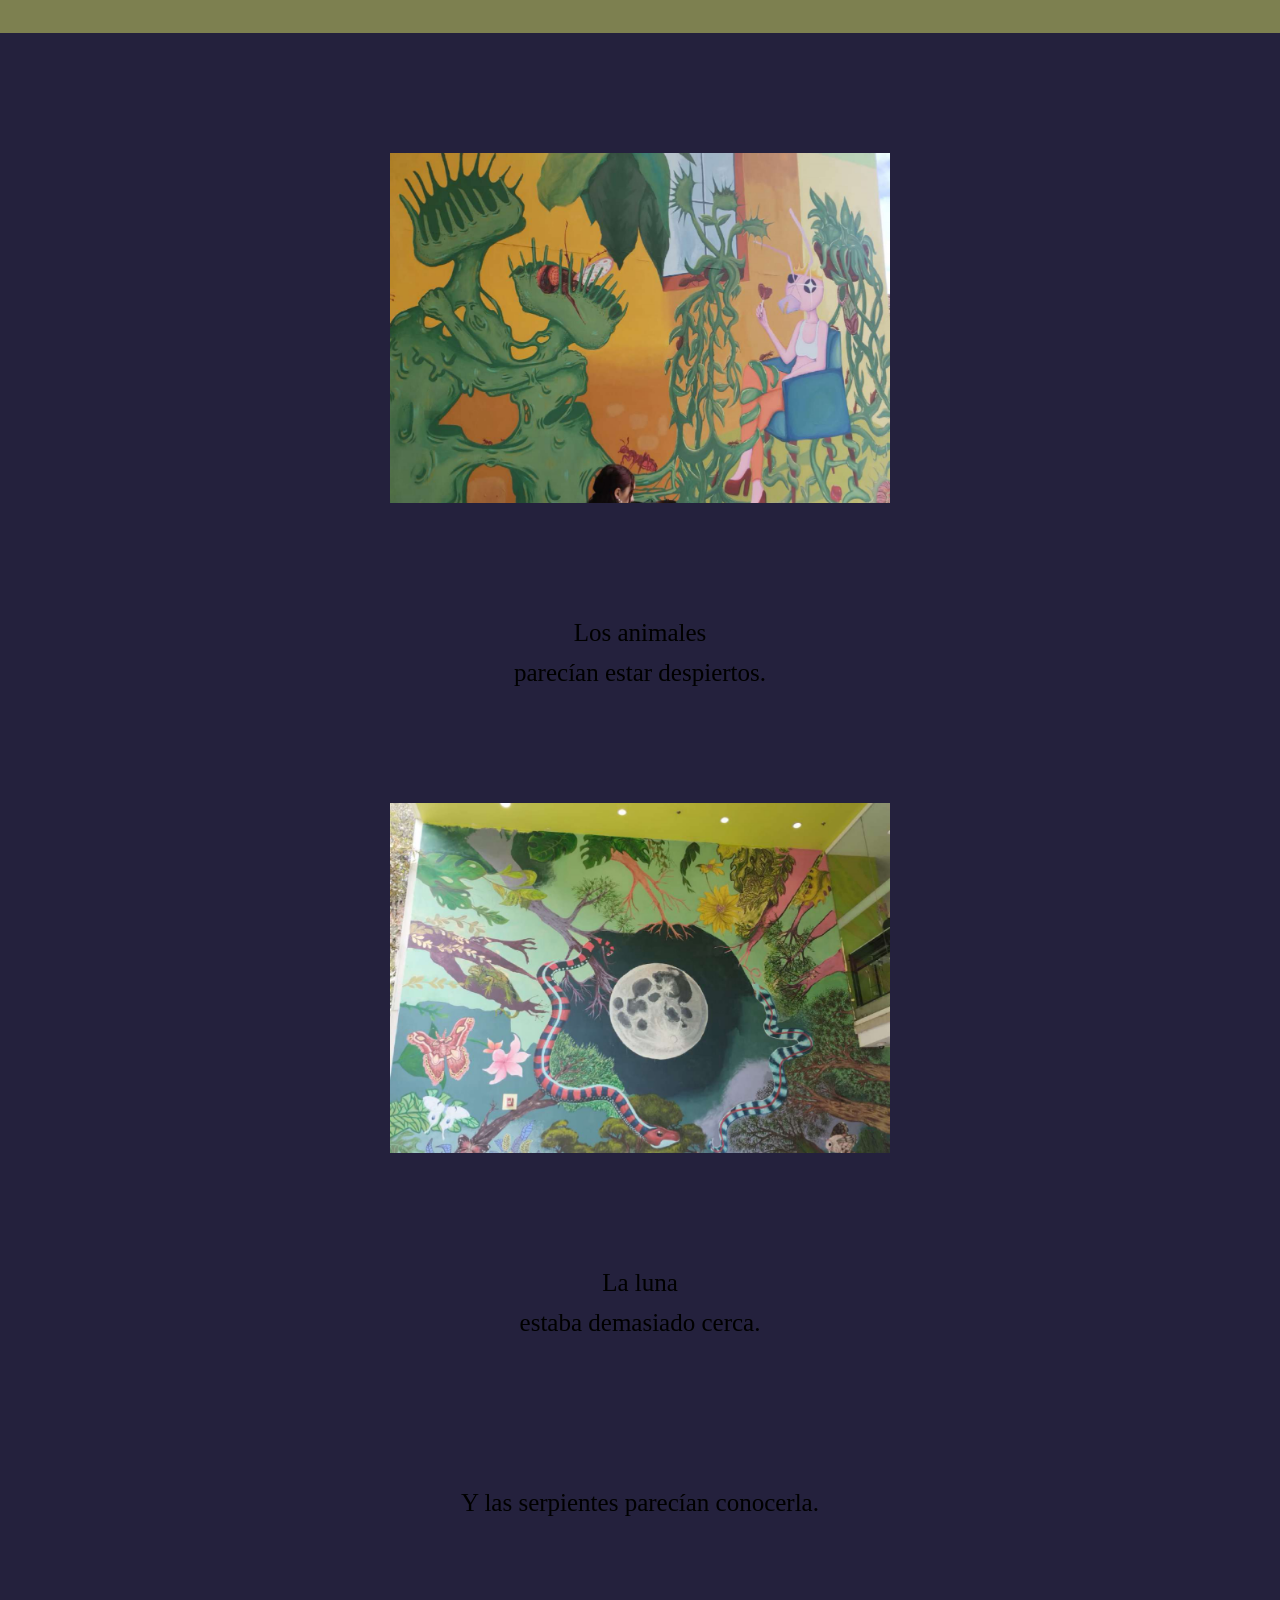
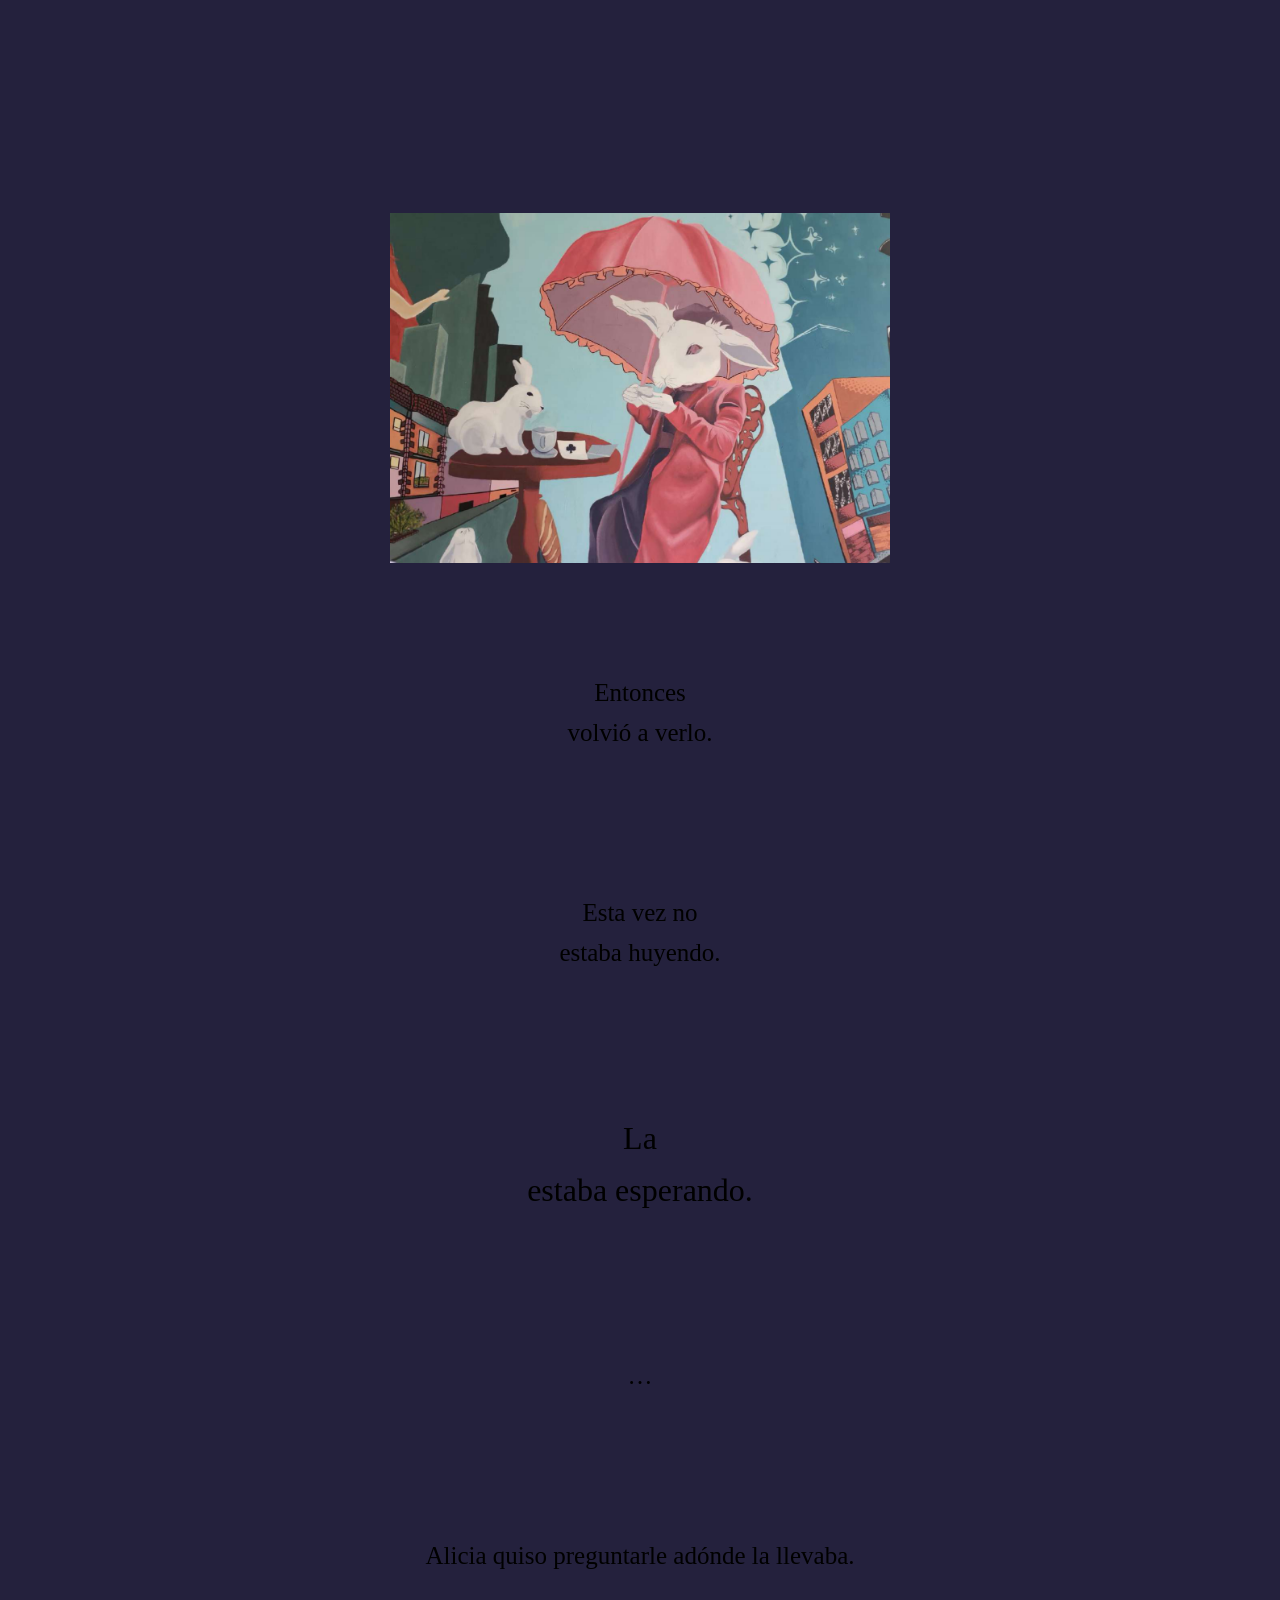
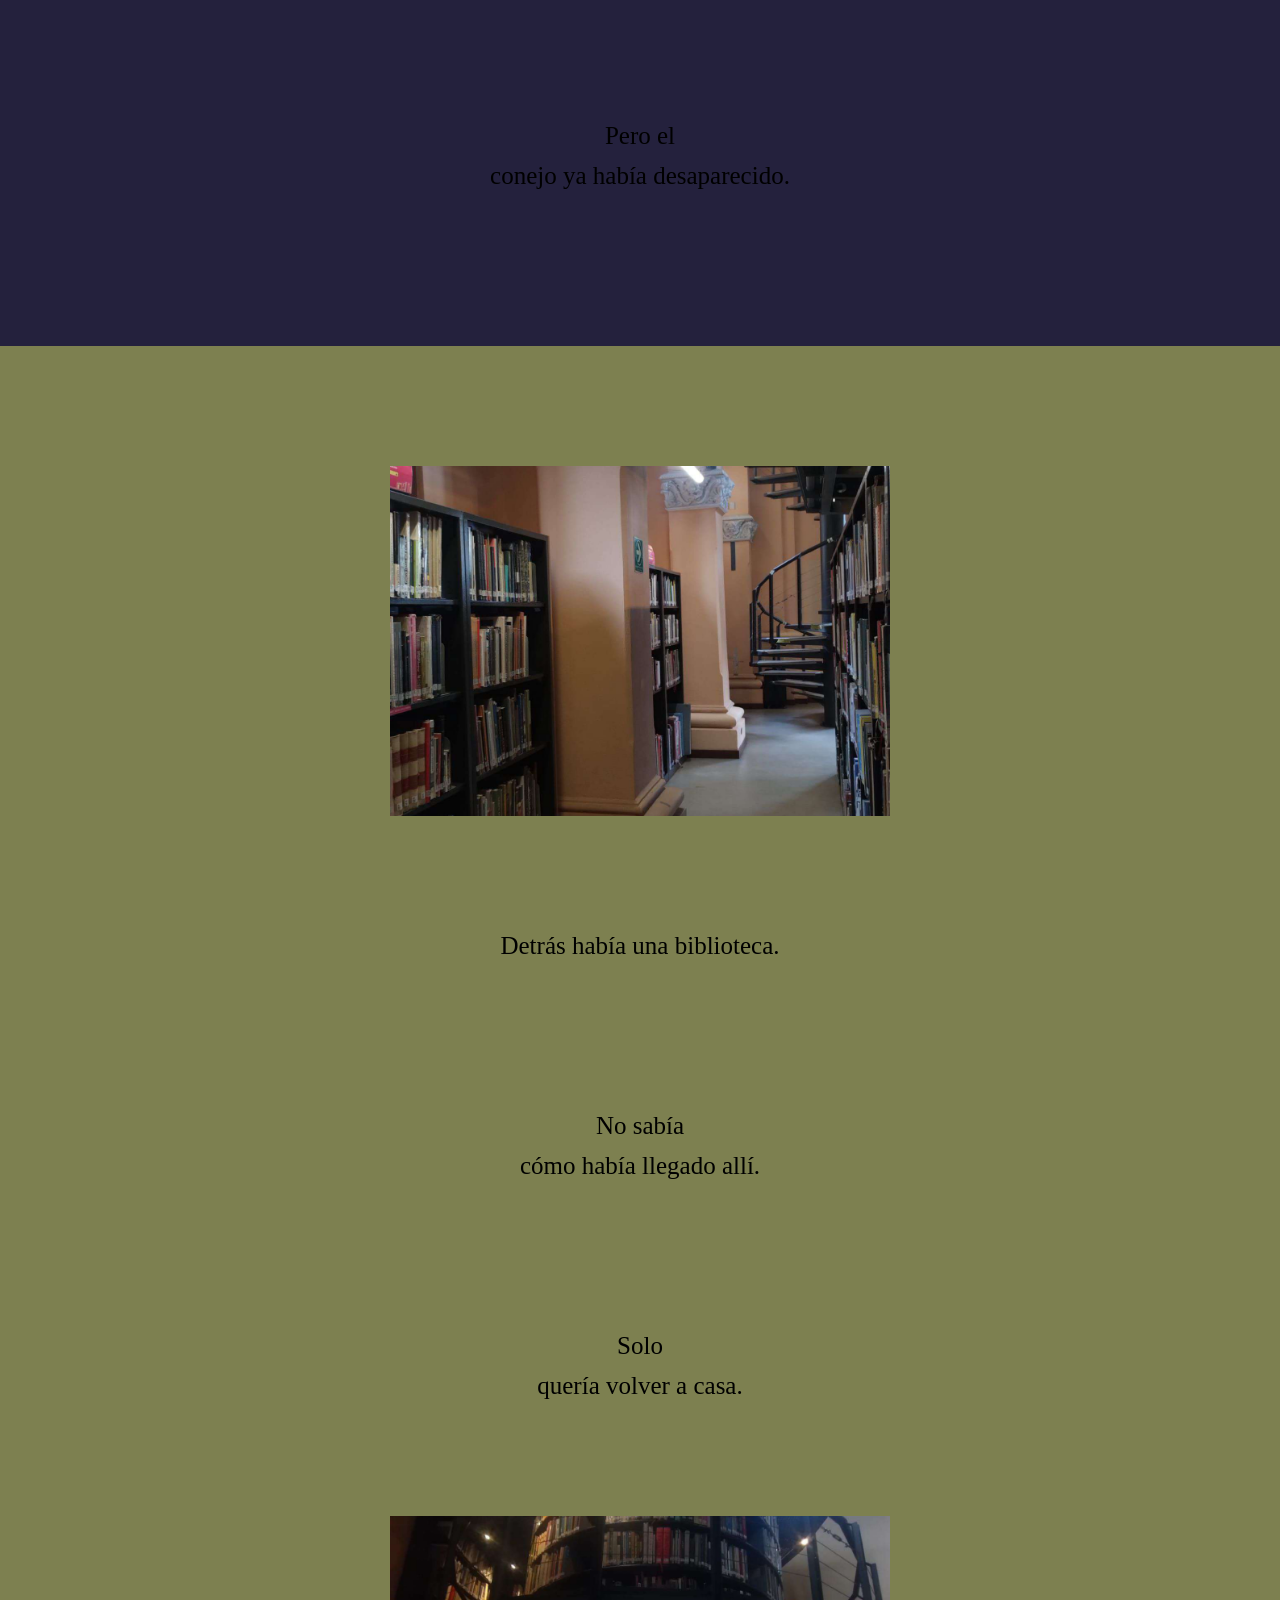
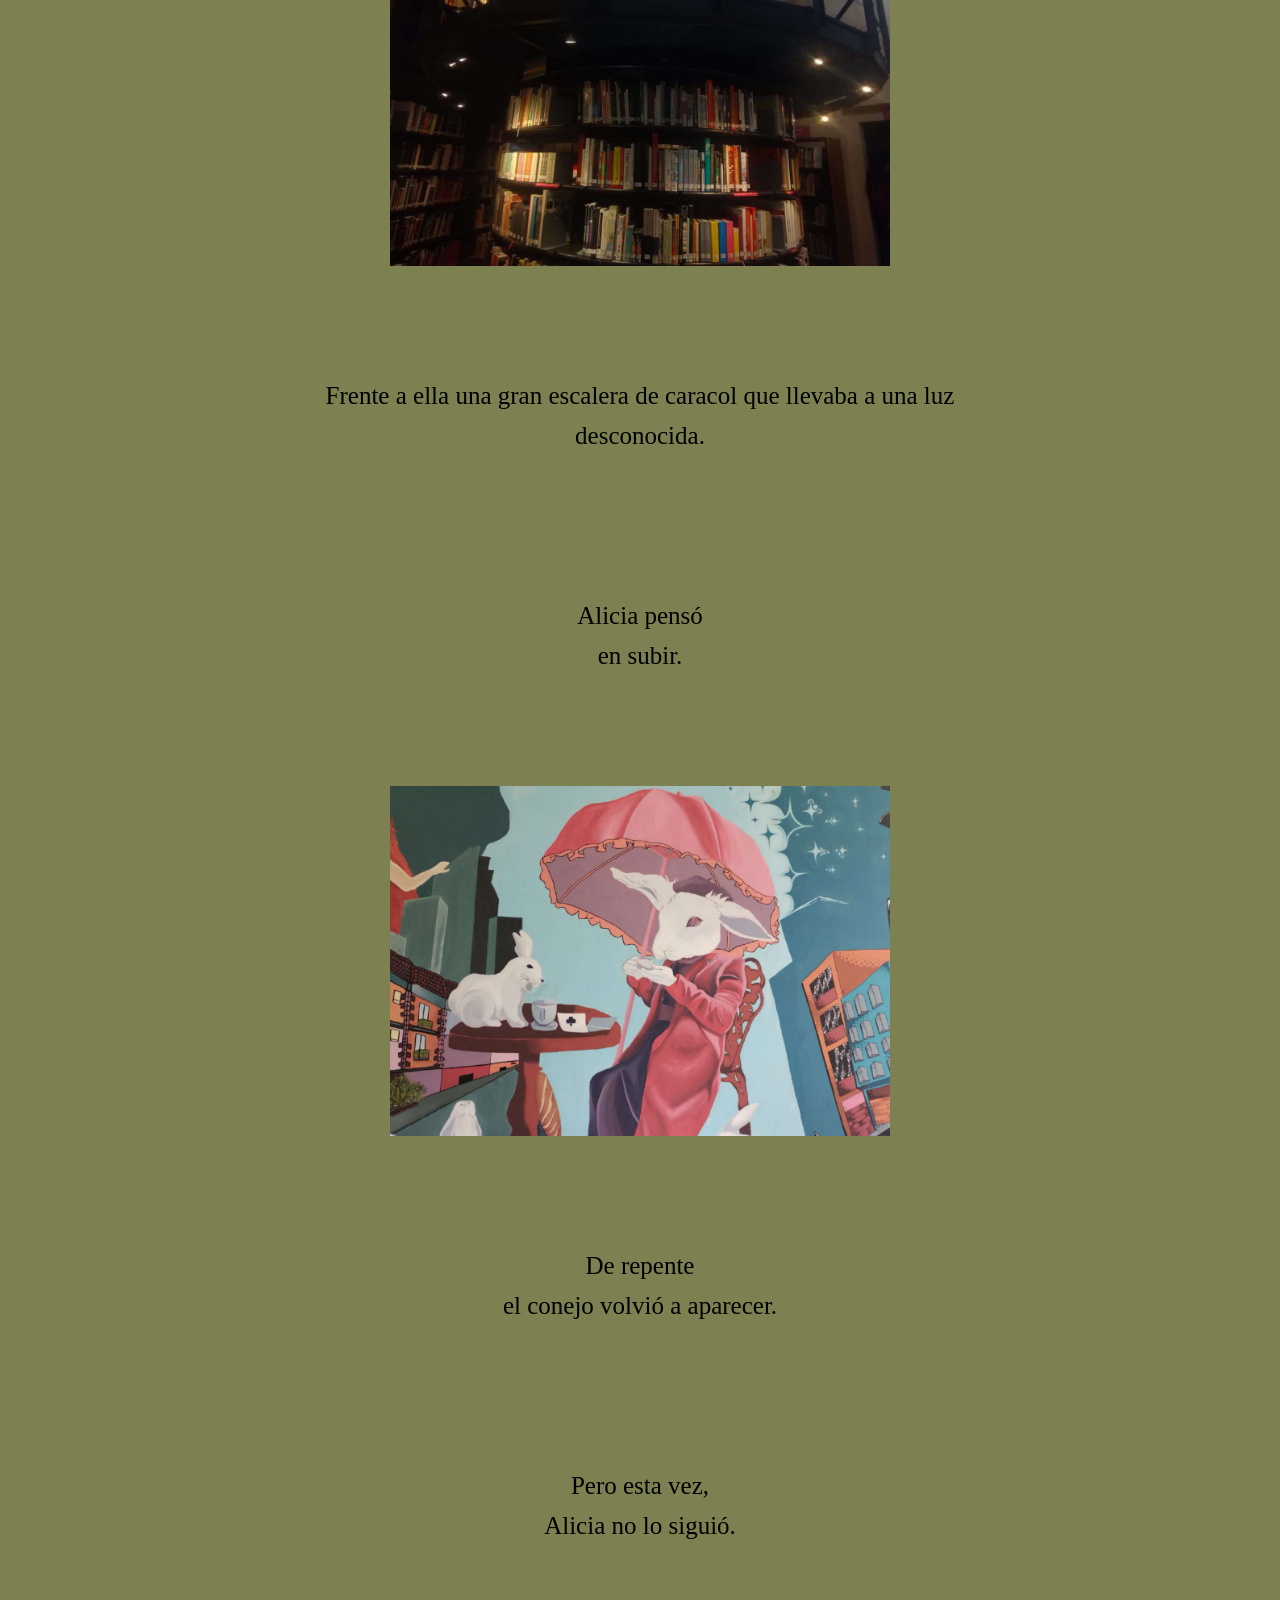
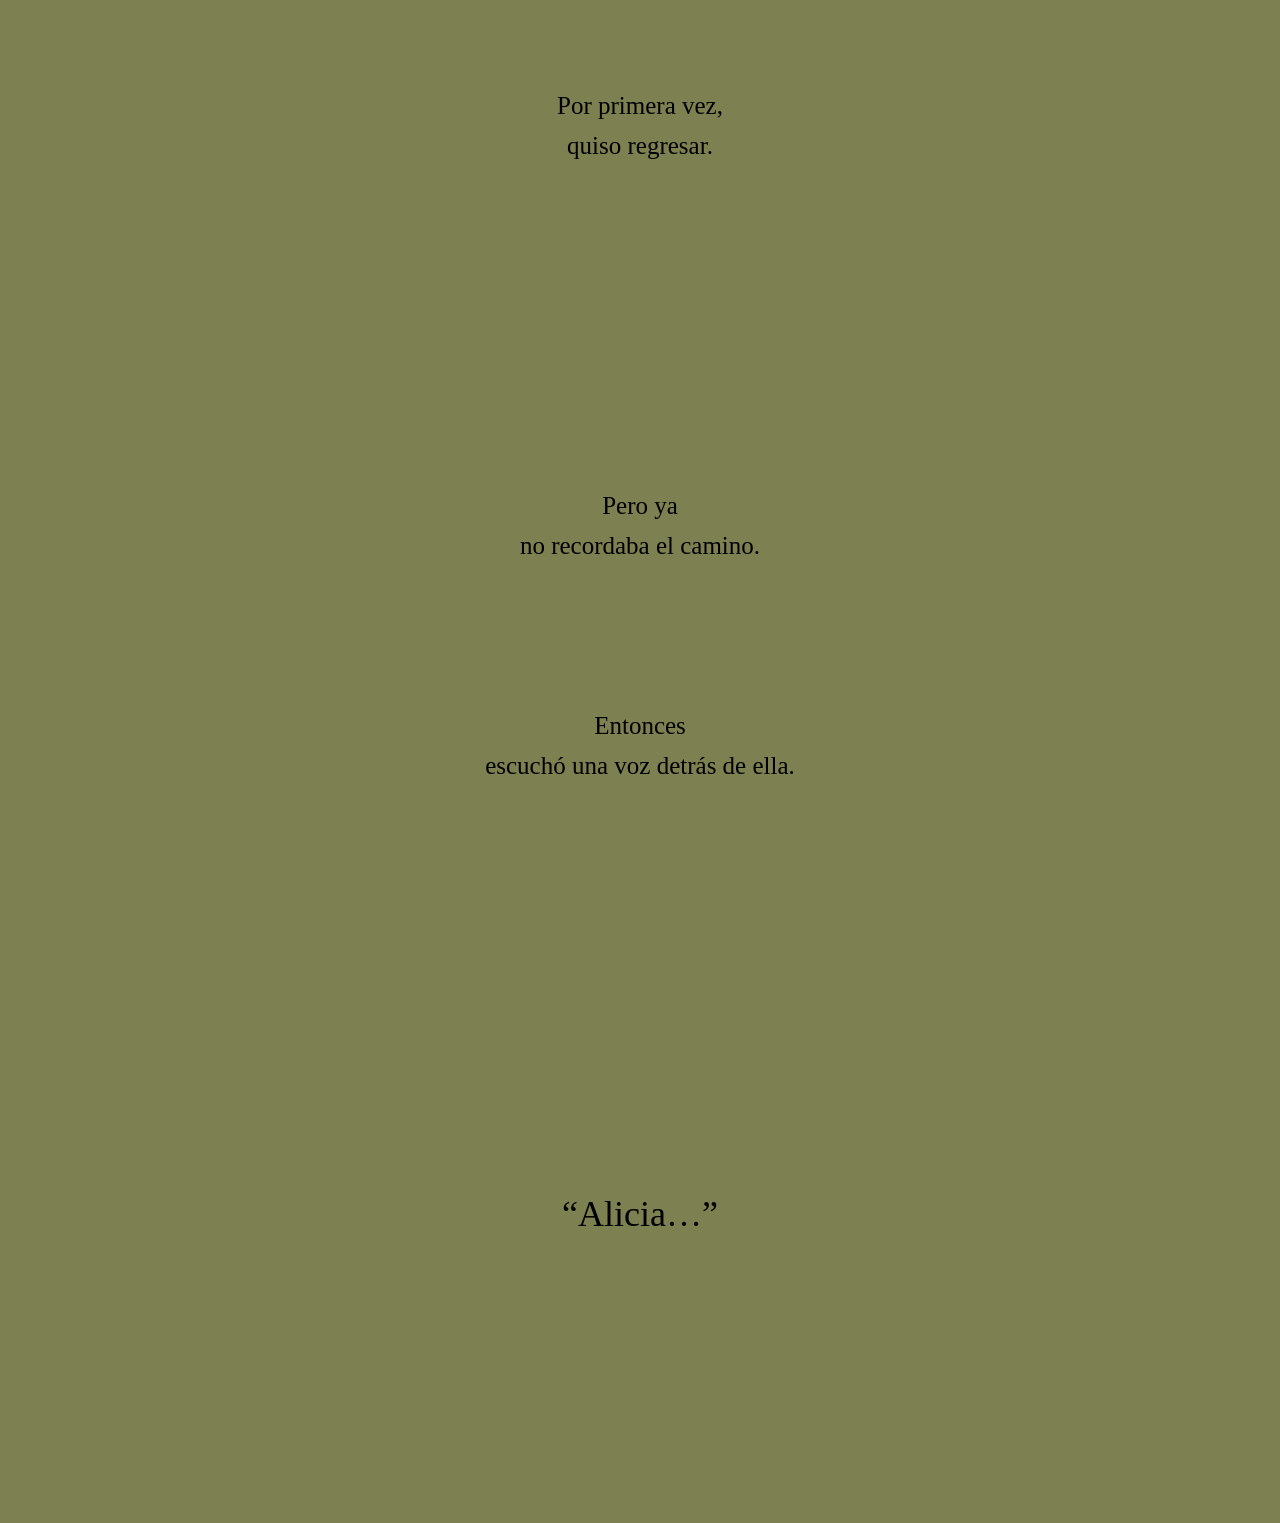
==== commit d1763b41: "se agrego movimiento en el texto, y un conejito que se mueve" ====
--- a/index.html
+++ b/index.html
@@ -10,6 +10,8 @@
 
 <body>
 
+    <div id="conejo-movil">🐇</div>
+
     <main>
 
         <h1>EL SUEÑO DE ALICIA</h1>
@@ -49,7 +51,7 @@
     </main>
 
 
-    <!-- CAMBIO DE AMBIENTE -->
+  
 
     <section class="oscuro">
 
@@ -82,7 +84,7 @@
     </section>
 
 
-    <!-- BIBLIOTECA -->
+    
 
     <main>
 
@@ -119,6 +121,102 @@
         <p class="final">“Alicia…”</p>
 
     </main>
+
+    <script>
+
+
+    const elementos = document.querySelectorAll("p, img");
+
+    const observador = new IntersectionObserver((entradas) => {
+
+        entradas.forEach((entrada) => {
+
+            if (entrada.isIntersecting) {
+                entrada.target.classList.add("visible");
+            }
+
+        });
+
+    }, {
+        threshold: 0.2
+    });
+
+
+    elementos.forEach((elemento) => {
+        observador.observe(elemento);
+    });
+
+
+
+    /* CONEJO QUE SE MUEVE */
+
+    const conejo = document.getElementById("conejo-movil");
+
+    function moverConejo() {
+
+        const margen = 100;
+
+        const x =
+            Math.random() * (window.innerWidth - margen * 2) + margen;
+
+        const y =
+            Math.random() * (window.innerHeight - margen * 2) + margen;
+
+        conejo.style.left = x + "px";
+        conejo.style.top = y + "px";
+    }
+
+
+
+    /* EL CONEJO SE MUEVE SOLO */
+
+    setInterval(function() {
+
+        moverConejo();
+
+    }, 2000);
+
+
+
+    /* EL CONEJO HUYE DEL CURSOR */
+
+    document.addEventListener("mousemove", function(evento) {
+
+        const rect = conejo.getBoundingClientRect();
+
+        const conejoX =
+            rect.left + rect.width / 2;
+
+        const conejoY =
+            rect.top + rect.height / 2;
+
+
+        const distanciaX =
+            evento.clientX - conejoX;
+
+        const distanciaY =
+            evento.clientY - conejoY;
+
+
+        const distancia = Math.sqrt(
+            distanciaX * distanciaX +
+            distanciaY * distanciaY
+        );
+
+
+
+        if (distancia < 200) {
+
+            moverConejo();
+
+        }
+
+    });
+
+
+    moverConejo();
+
+</script>
 
 </body>
 </html>
--- a/estilo.css
+++ b/estilo.css
@@ -65,14 +65,14 @@
     width: 100%;
 }
 
-/* Cambio de ambiente */
+
 
 .oscuro {
     background-color: #24213d;
     color: #000000;
 }
 
-/* Final */
+
 
 .final {
     font-size: 36px;
@@ -81,7 +81,7 @@
 }
 
 
-/* Adaptación para celulares */
+
 
 @media (max-width: 600px) {
 
@@ -112,4 +112,32 @@
     .final {
         font-size: 28px;
     }
-}+}
+
+p,
+img {
+    opacity: 0;
+    transform: translateY(40px);
+    transition: opacity 3s ease, transform 3s ease;
+}
+
+p.visible,
+img.visible {
+    opacity: 1;
+    transform: translateY(0);
+}
+
+/* conejo movil */
+
+#conejo-movil {
+    position: fixed;
+    left: 50%;
+    top: 50%;
+
+    font-size: 50px;
+
+    z-index: 1000;
+    user-select: none;
+
+    transition: left 0.8s ease, top 0.8s ease;
+}
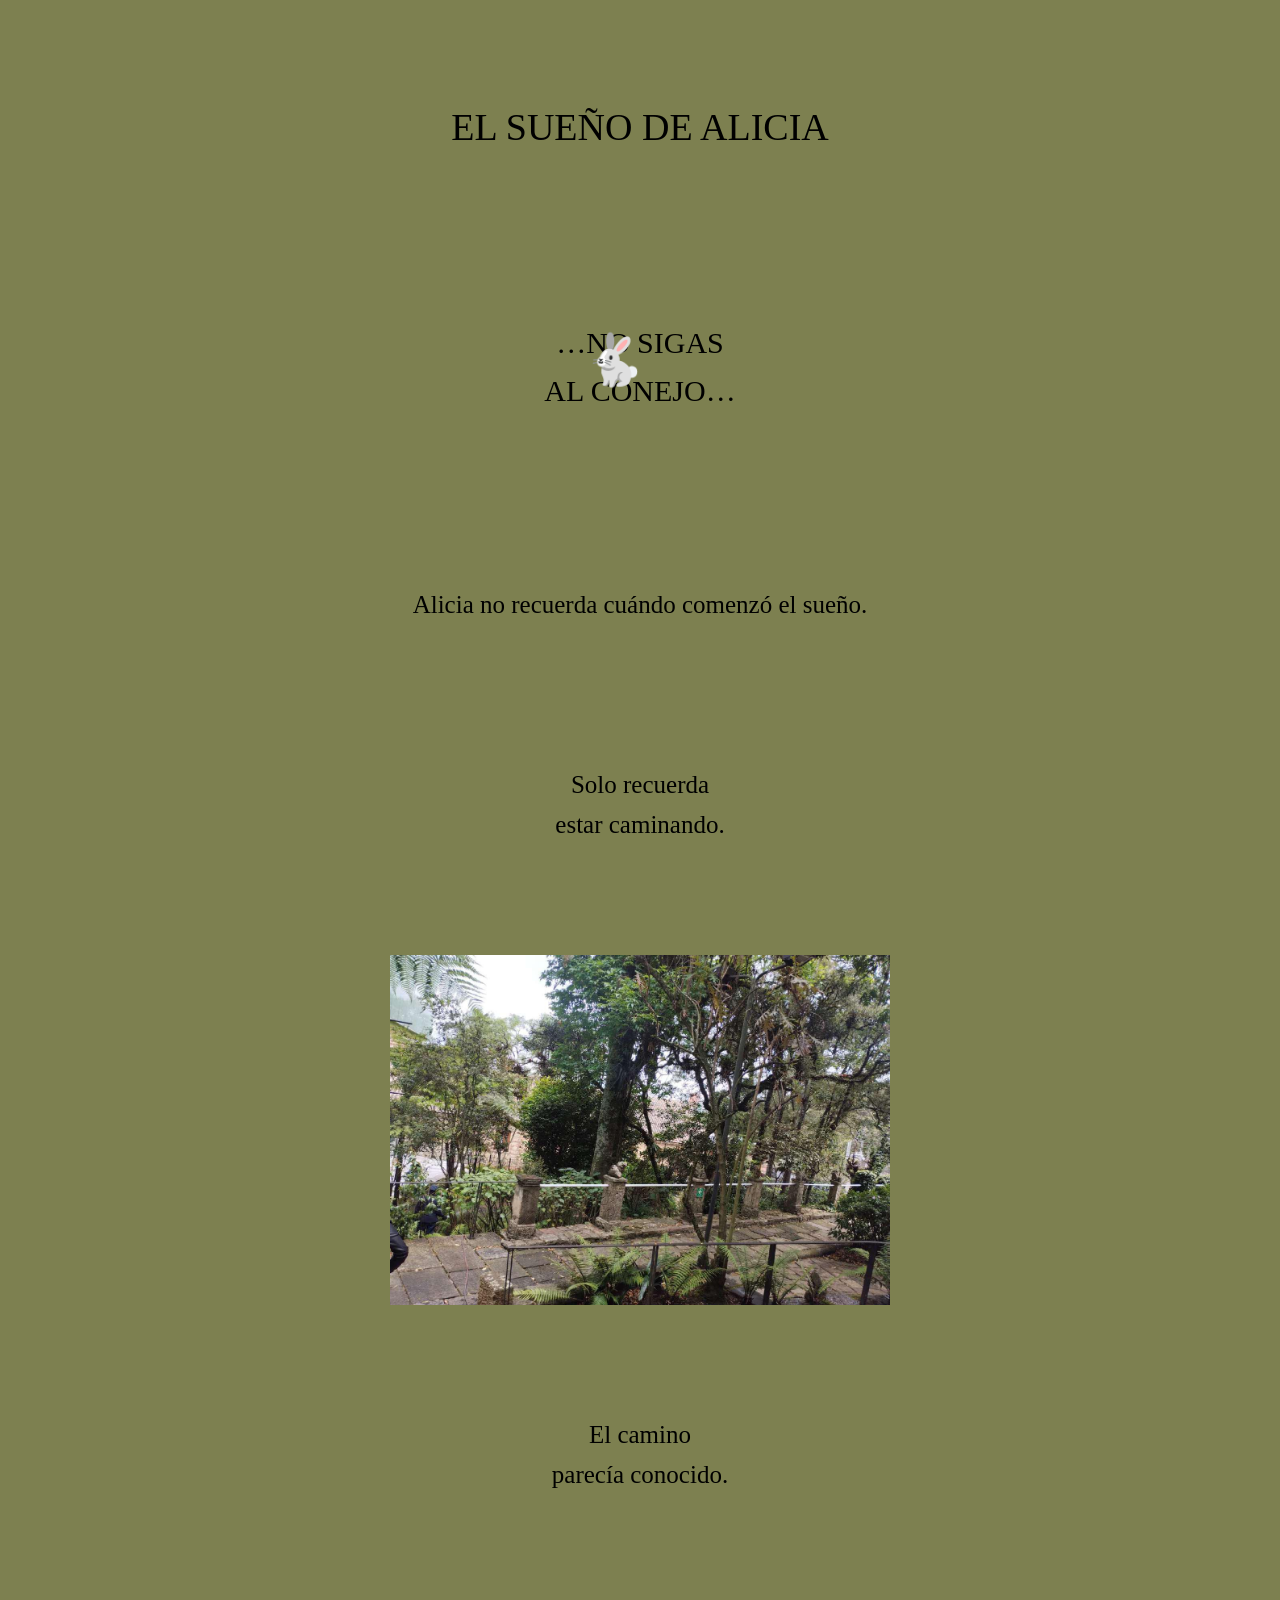
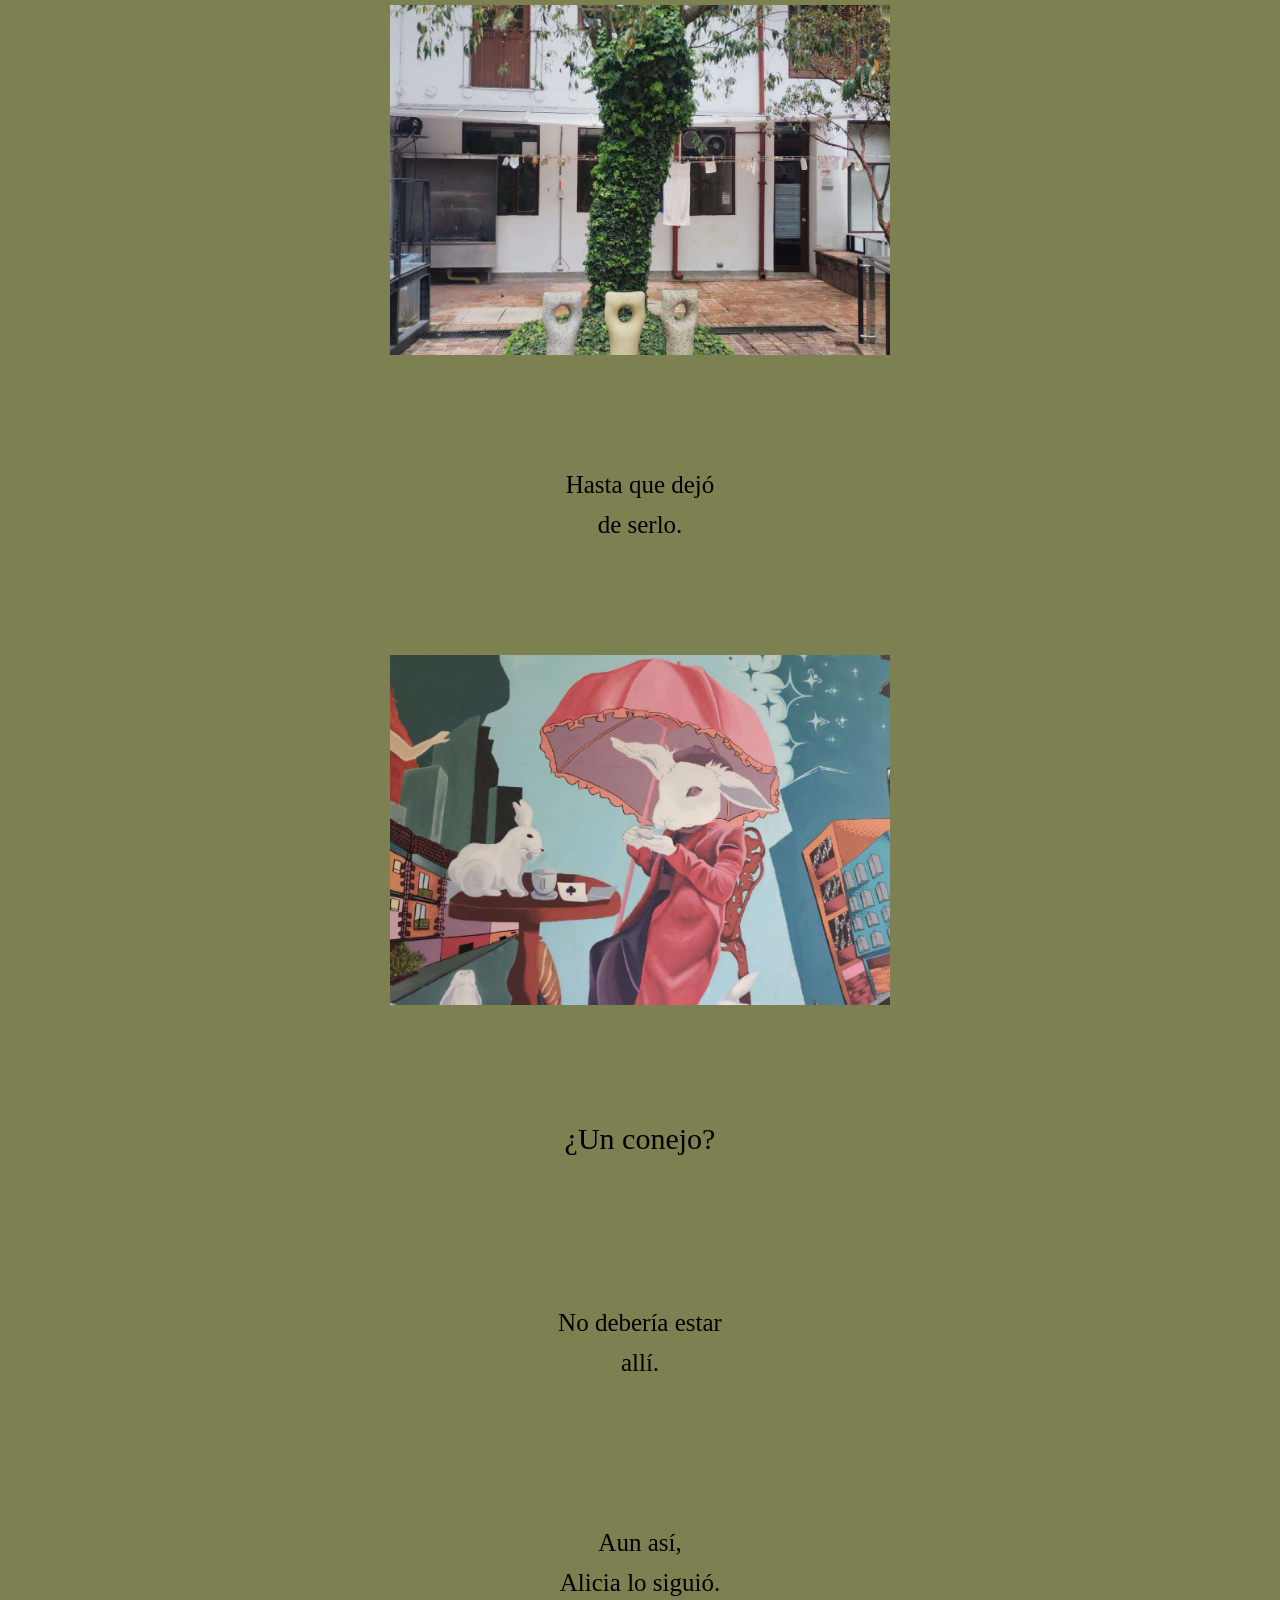
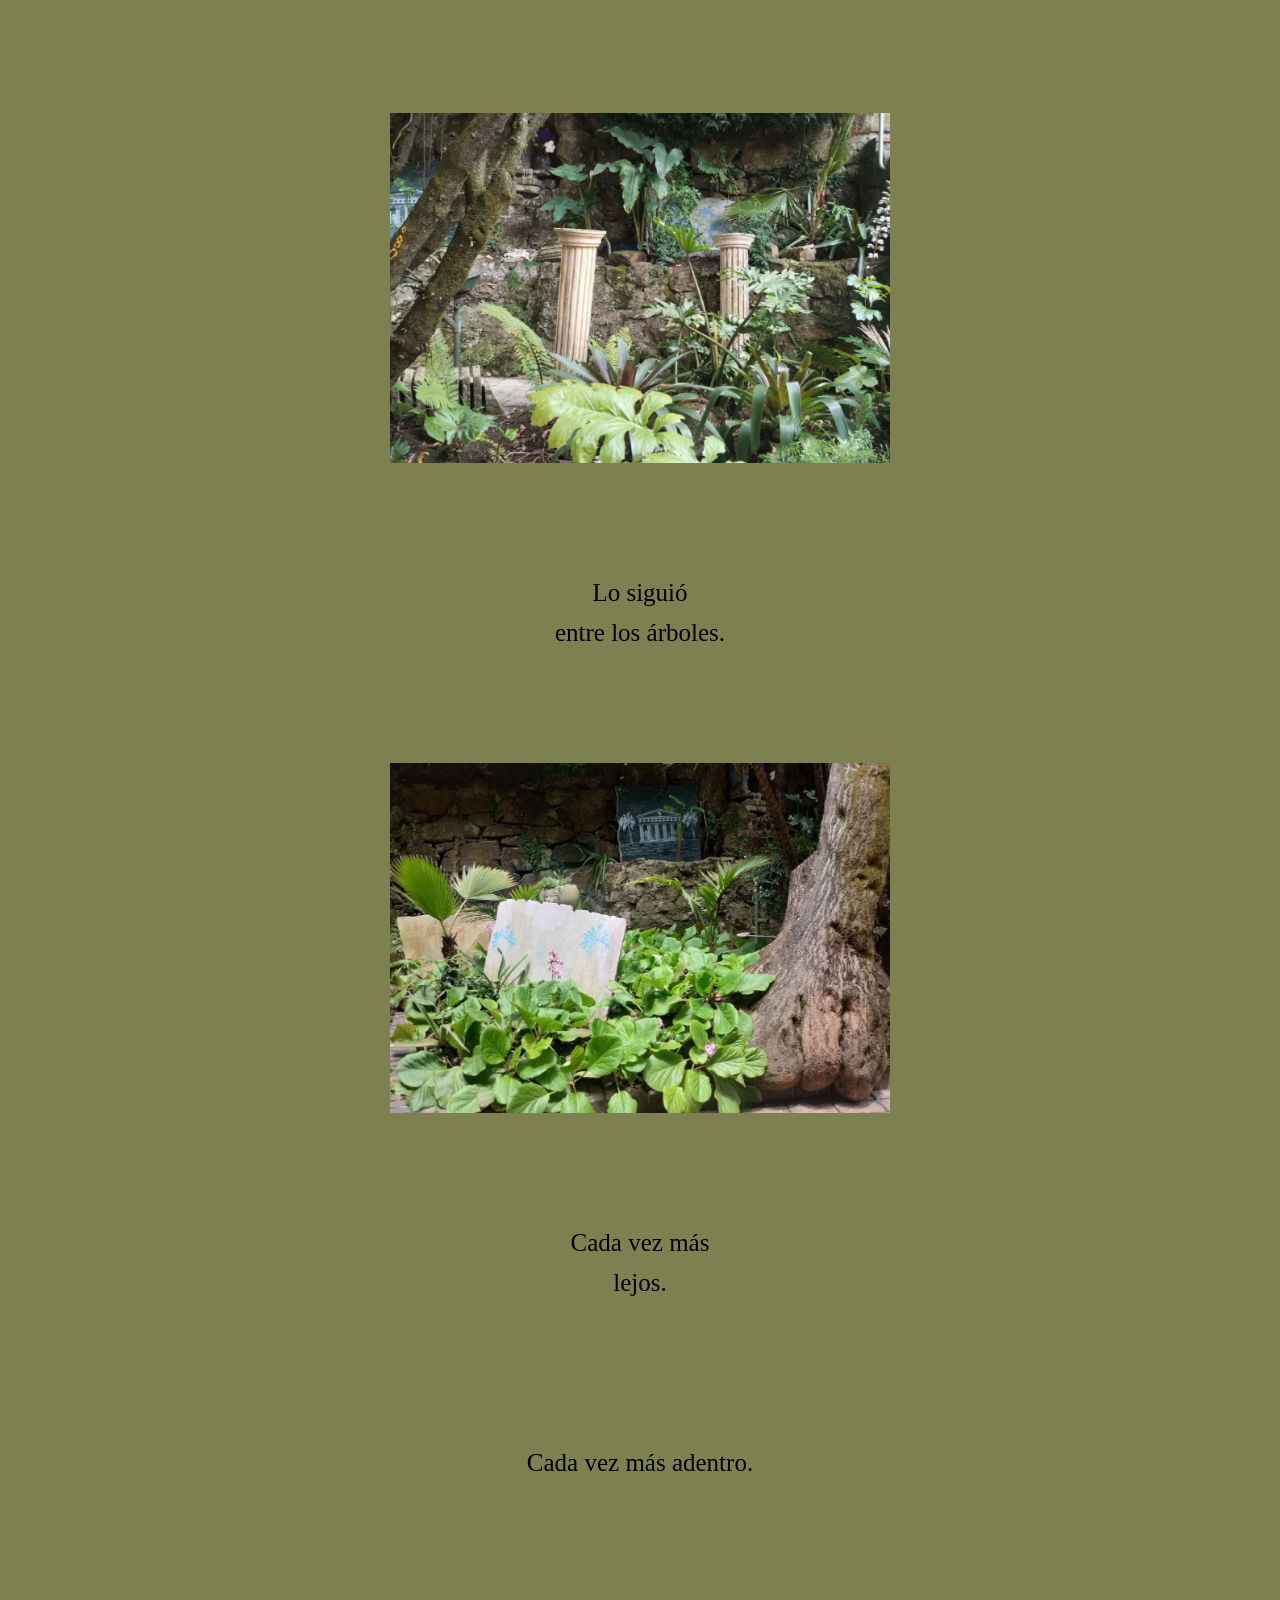
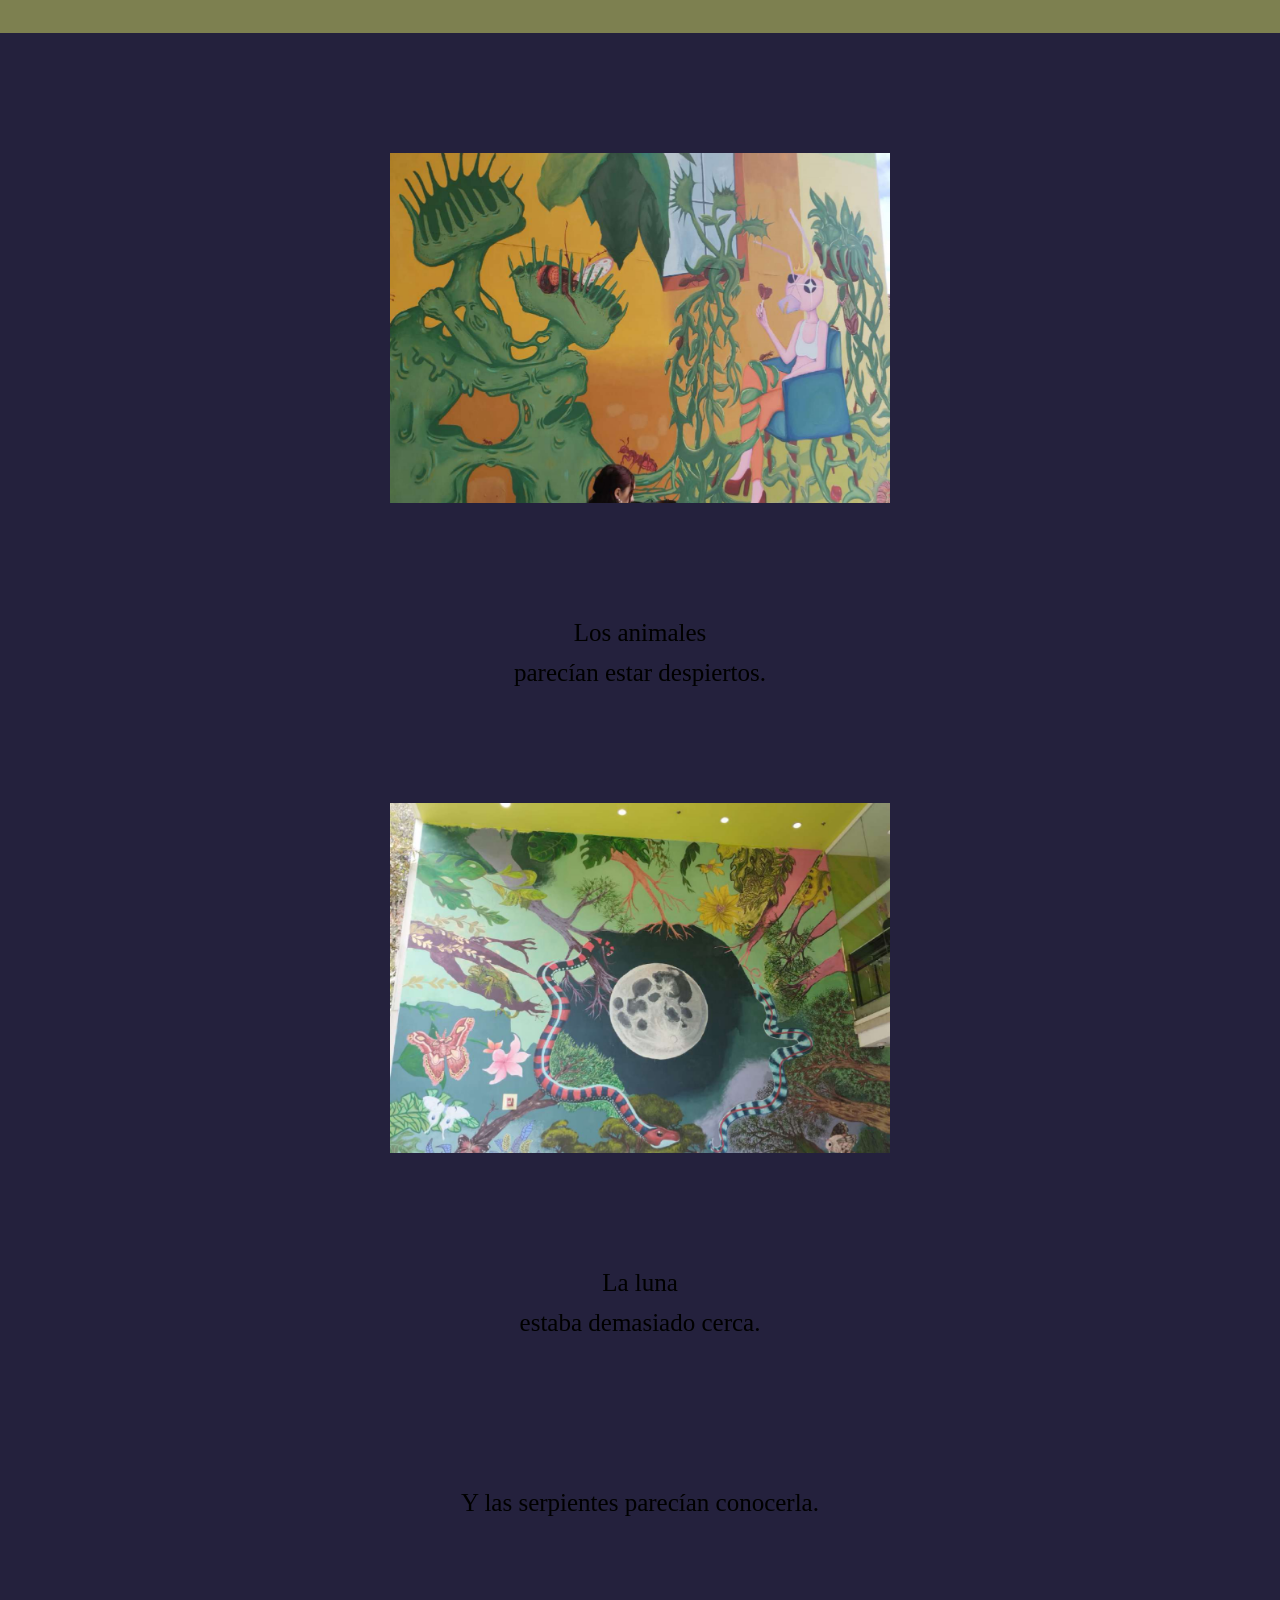
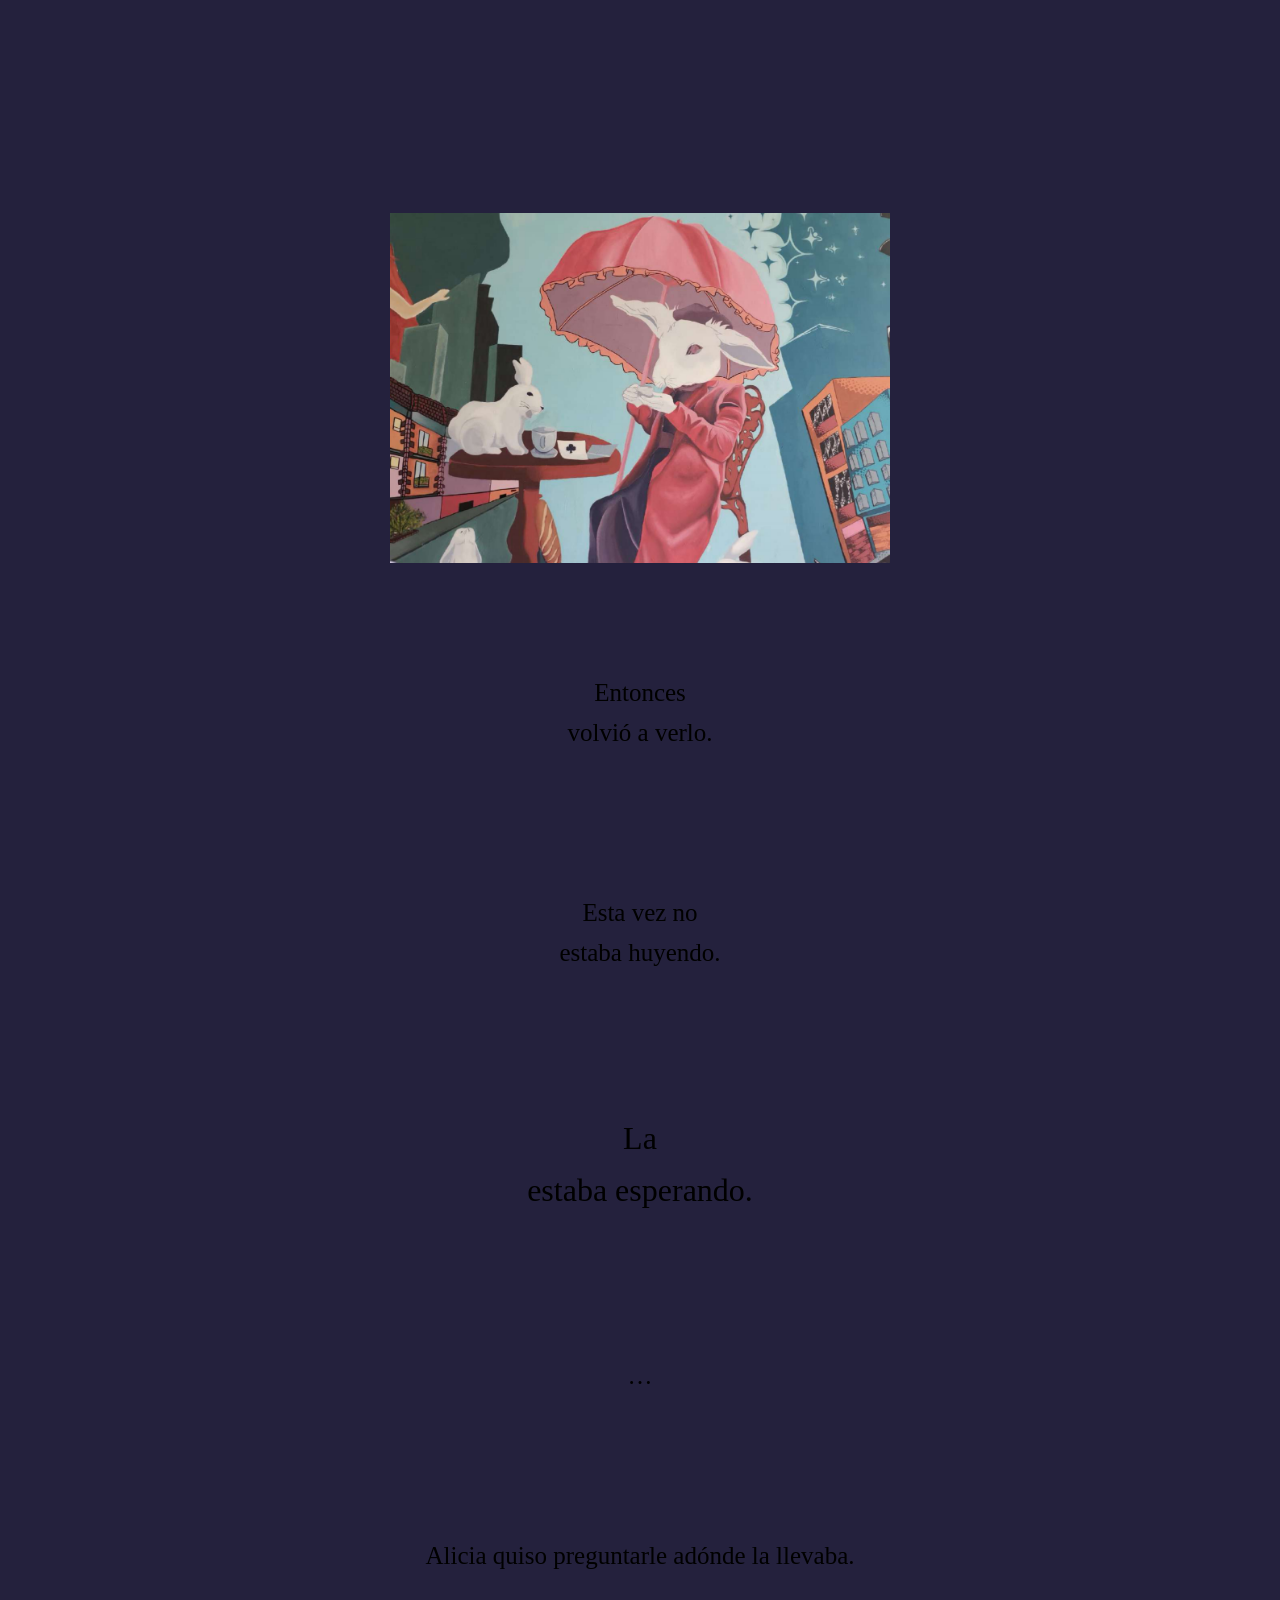
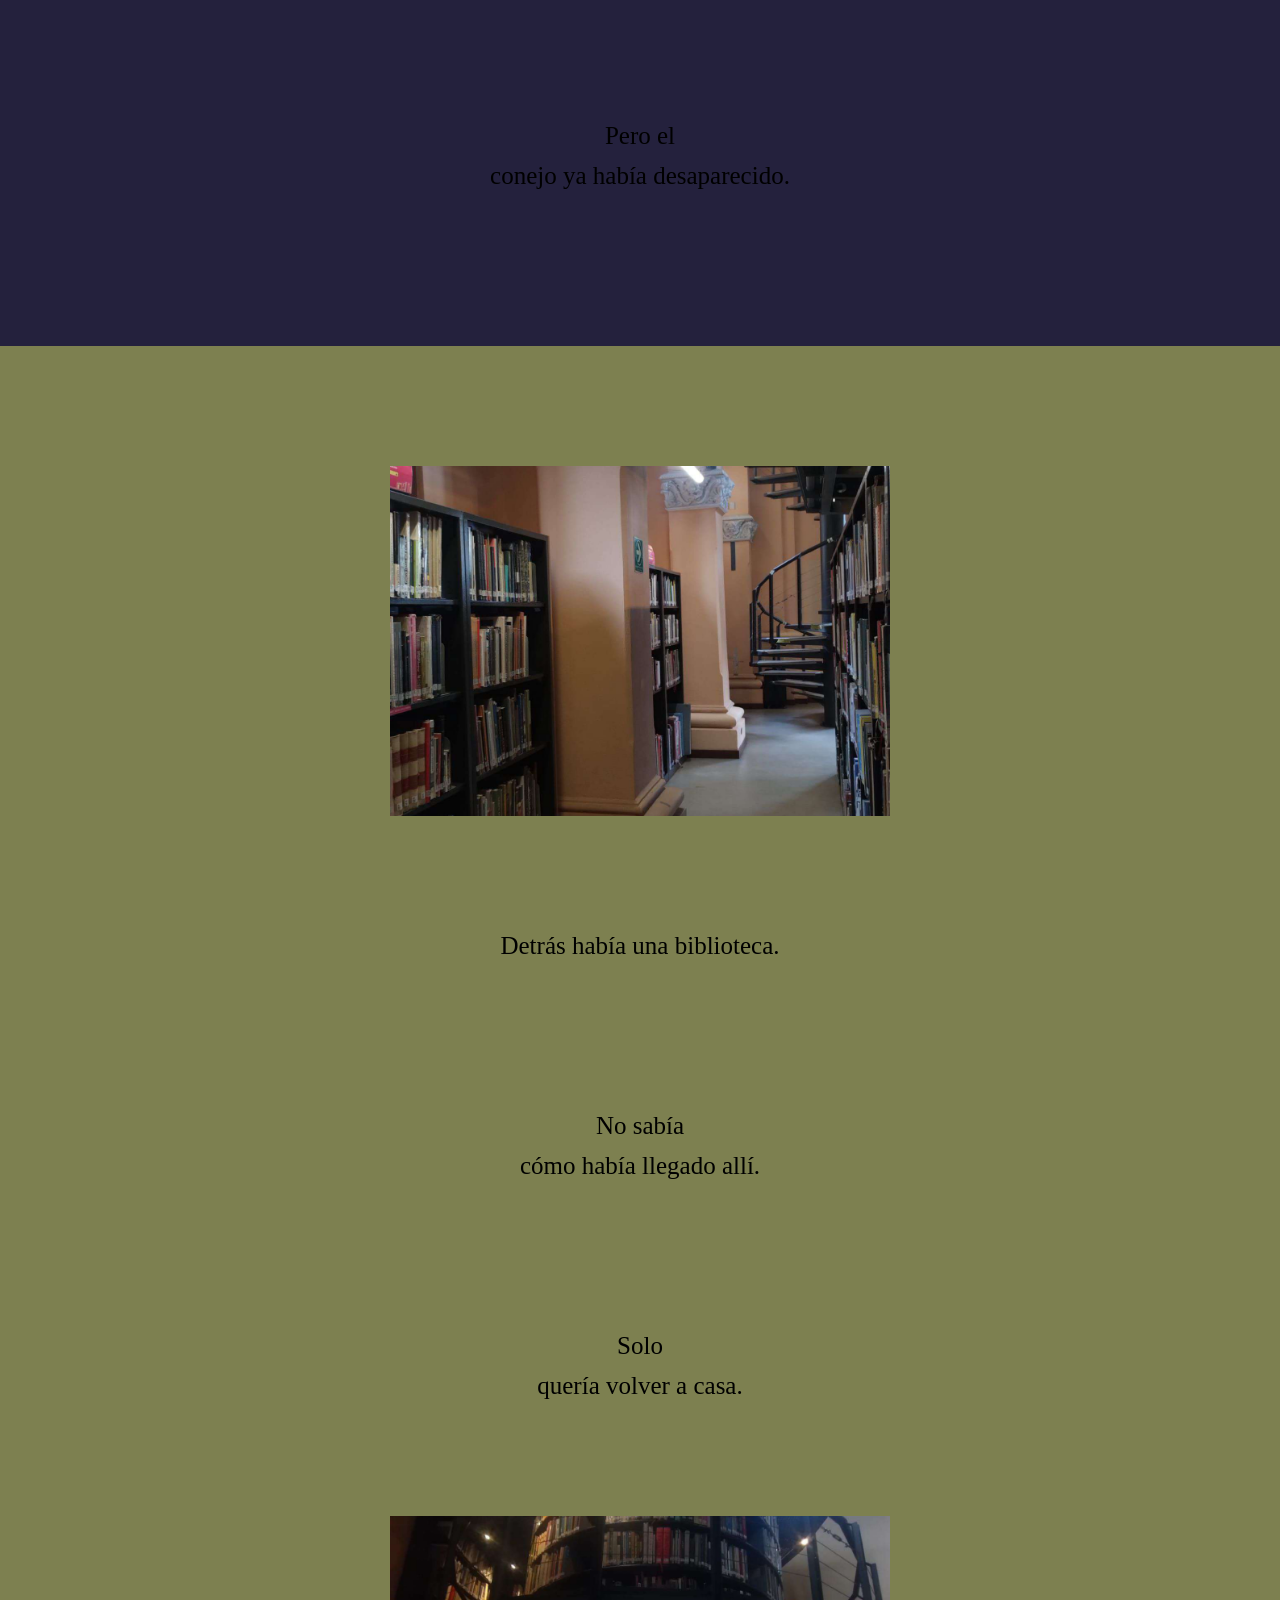
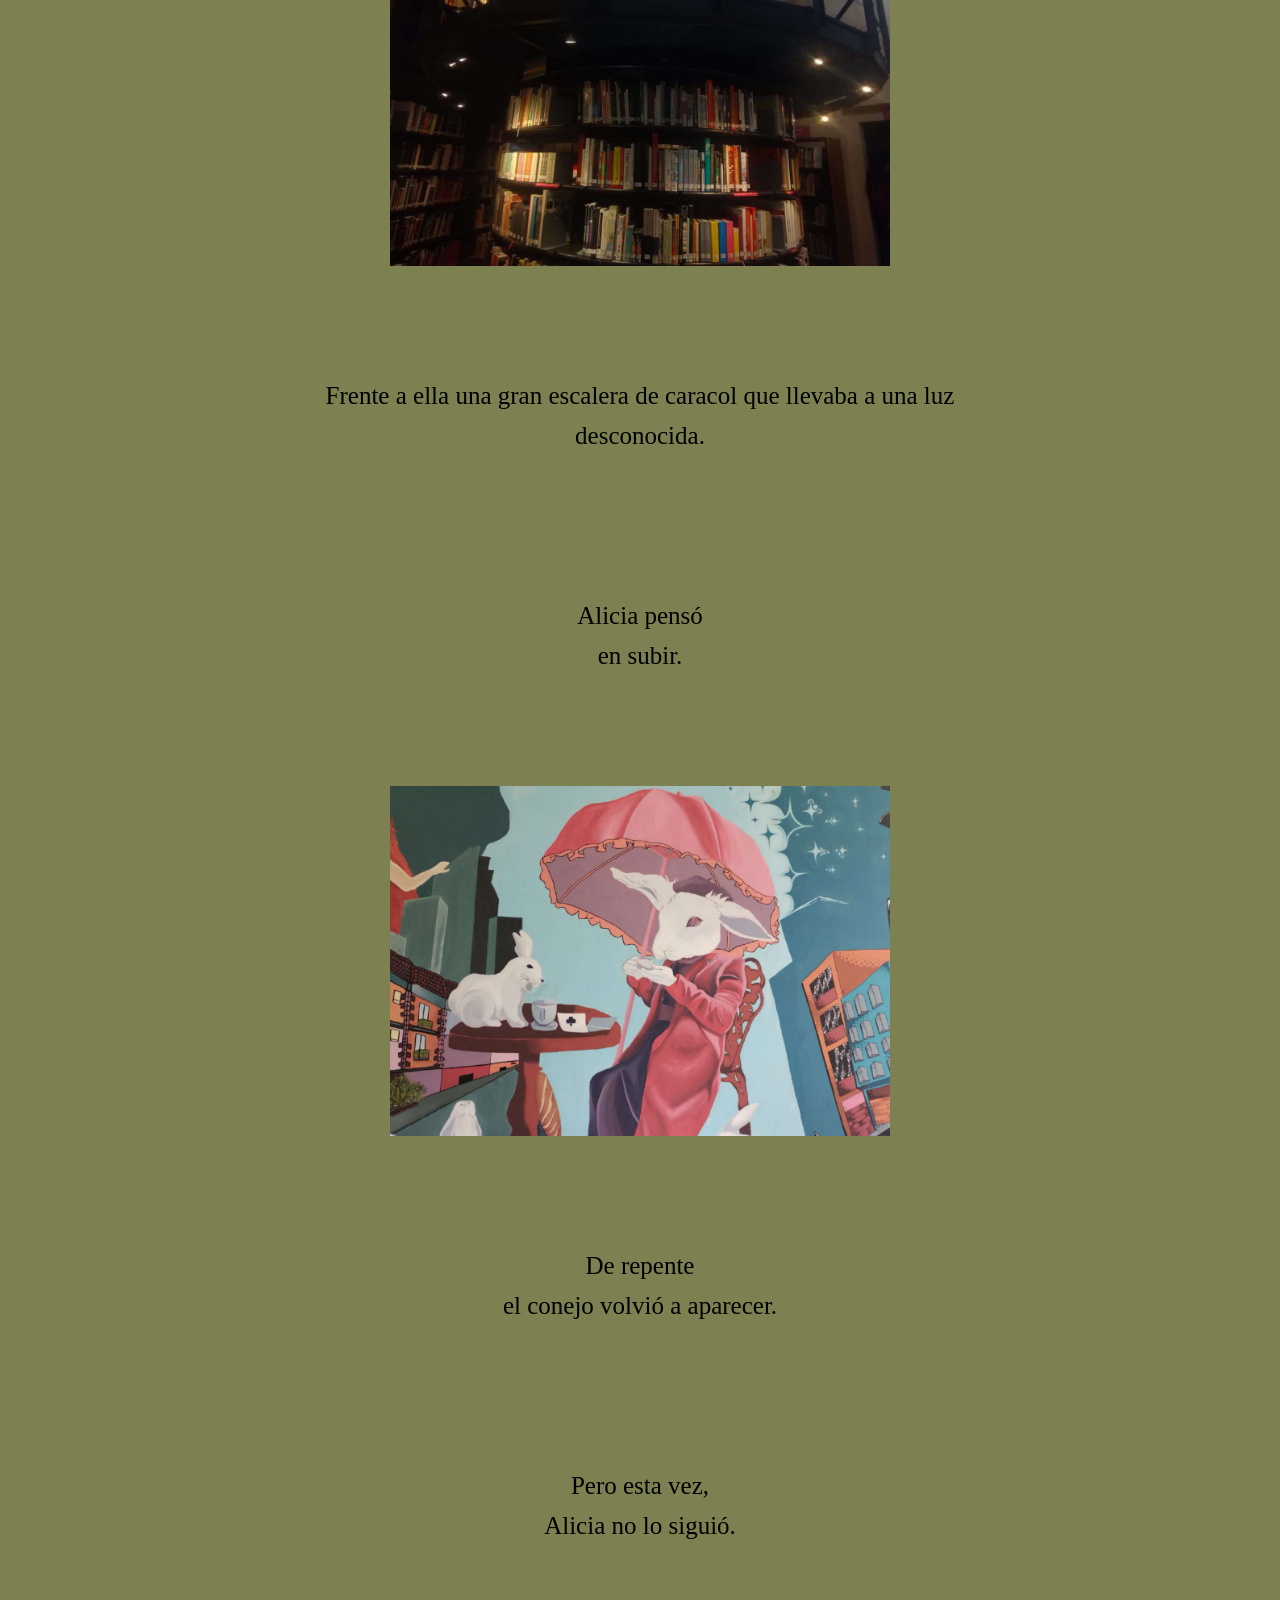
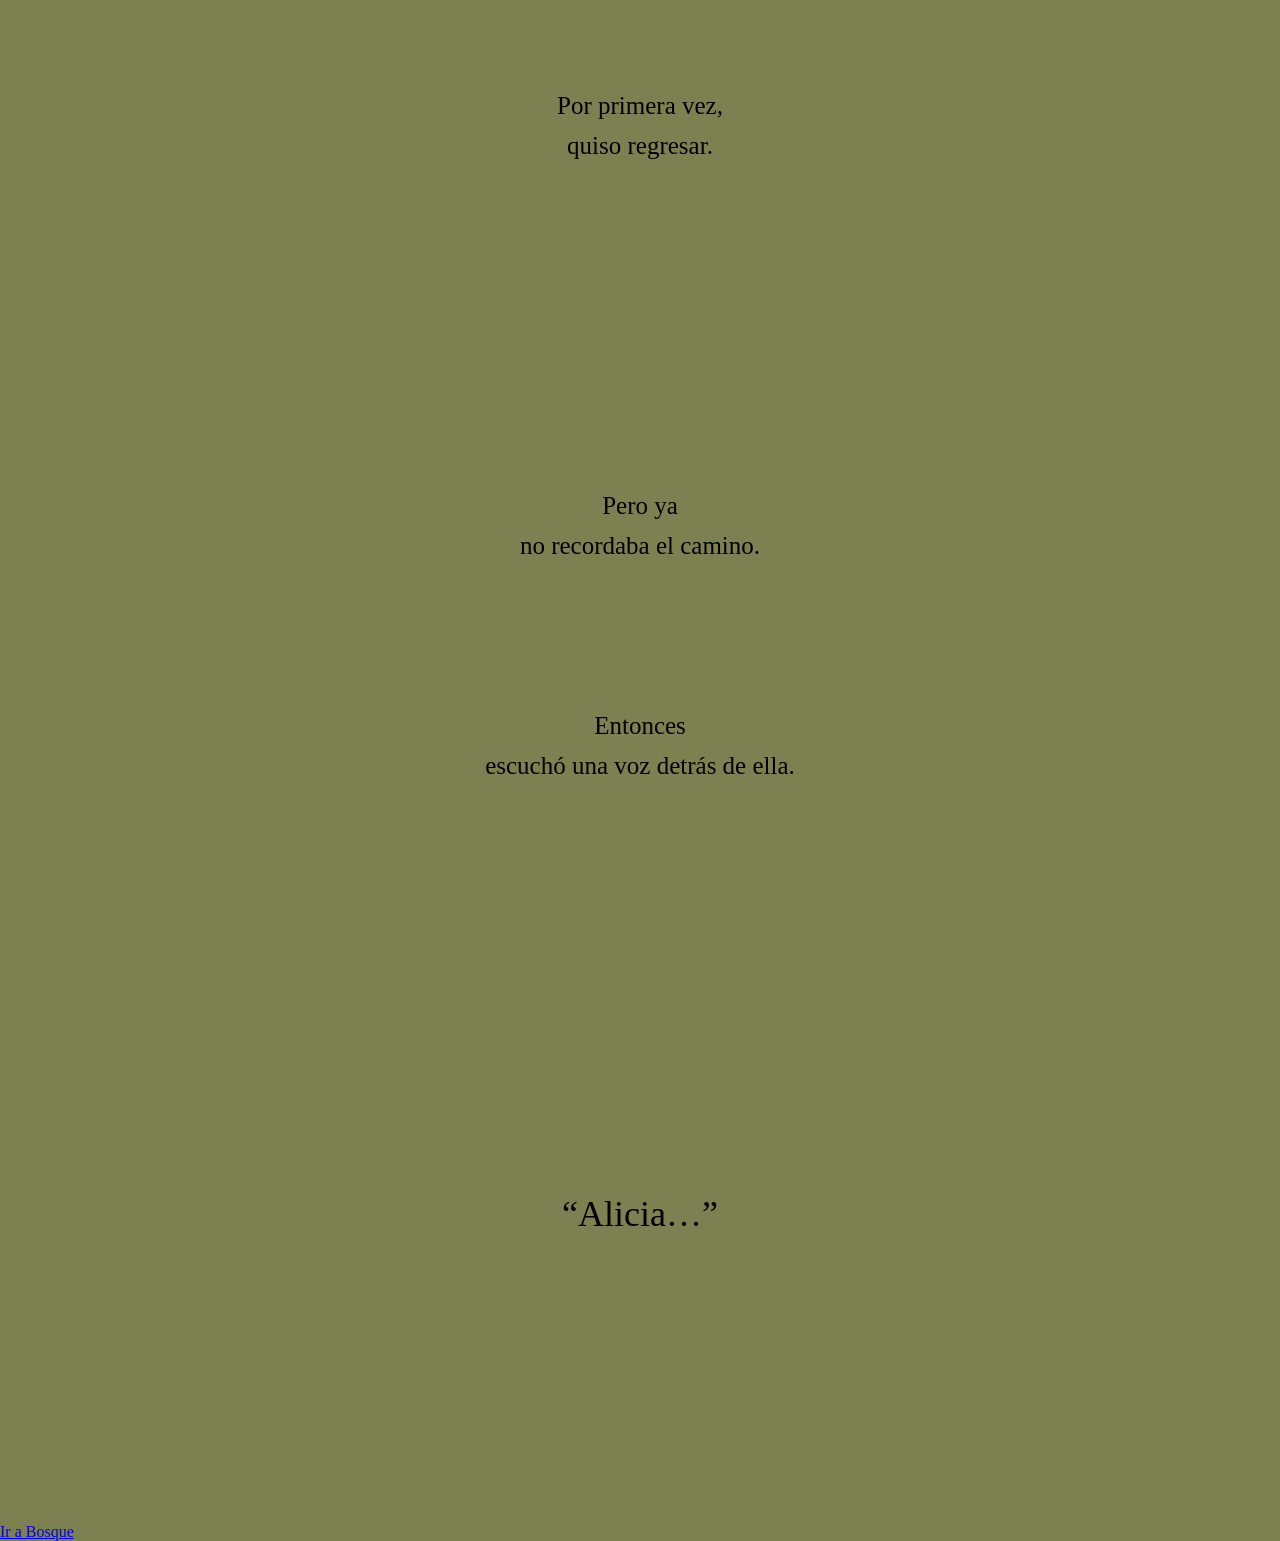
==== commit b71b0105: "agregar link boton, imagen de fondo" ====
--- a/index.html
+++ b/index.html
@@ -218,5 +218,9 @@
 
 </script>
 
+<a href="bosque.html">Ir a Bosque</a>
+
+
+
 </body>
 </html>
--- a/estilo.css
+++ b/estilo.css
@@ -7,6 +7,10 @@
     background-color: #7d8050;
     color: #000000;
     font-family: "Lucida Calligraphy", "URW Chancery L", cursive;
+
+    animation-name: cambioColor;
+    animation-duration: 4s;
+    animation-iteration-count: infinite;
 }
 
 main,
@@ -28,6 +32,11 @@
     font-size: 38px;
     font-weight: normal;
     margin-bottom: 100px;
+
+    animation-name: cambiarBorde;
+    animation-duration: 6s;
+    animation-iteration-count: infinite;
+
 }
 
 p {
@@ -49,6 +58,8 @@
 .destacado {
     font-size: 32px;
 }
+
+
 
 img {
     width: 500px;
@@ -141,3 +152,48 @@
 
     transition: left 0.8s ease, top 0.8s ease;
 }
+
+@keyframes cambiarBorde {
+
+    0% {
+        border: solid black 3px;
+        font-size: 1em;
+    }
+
+    50% {
+        border: solid rgb(241, 47, 47) 6px;
+        font-size: 2em;
+    }
+
+    100% {
+        border: solid #6d63c7 9px;
+        font-size: 3em;
+    }
+
+}
+
+
+@keyframes cambioColor {
+
+    0% {
+        background-color: rgb(41, 55, 34);
+    }
+
+    25% {
+        background-color: rgb(5, 60, 67);
+    }
+
+    50% {
+        background-color: rgb(40, 136, 56);
+    }
+
+    75% {
+        background-color: rgb(5, 67, 67);
+    }
+
+    100% {
+        background-color: rgb(82, 126, 126);
+    }
+
+}
+
